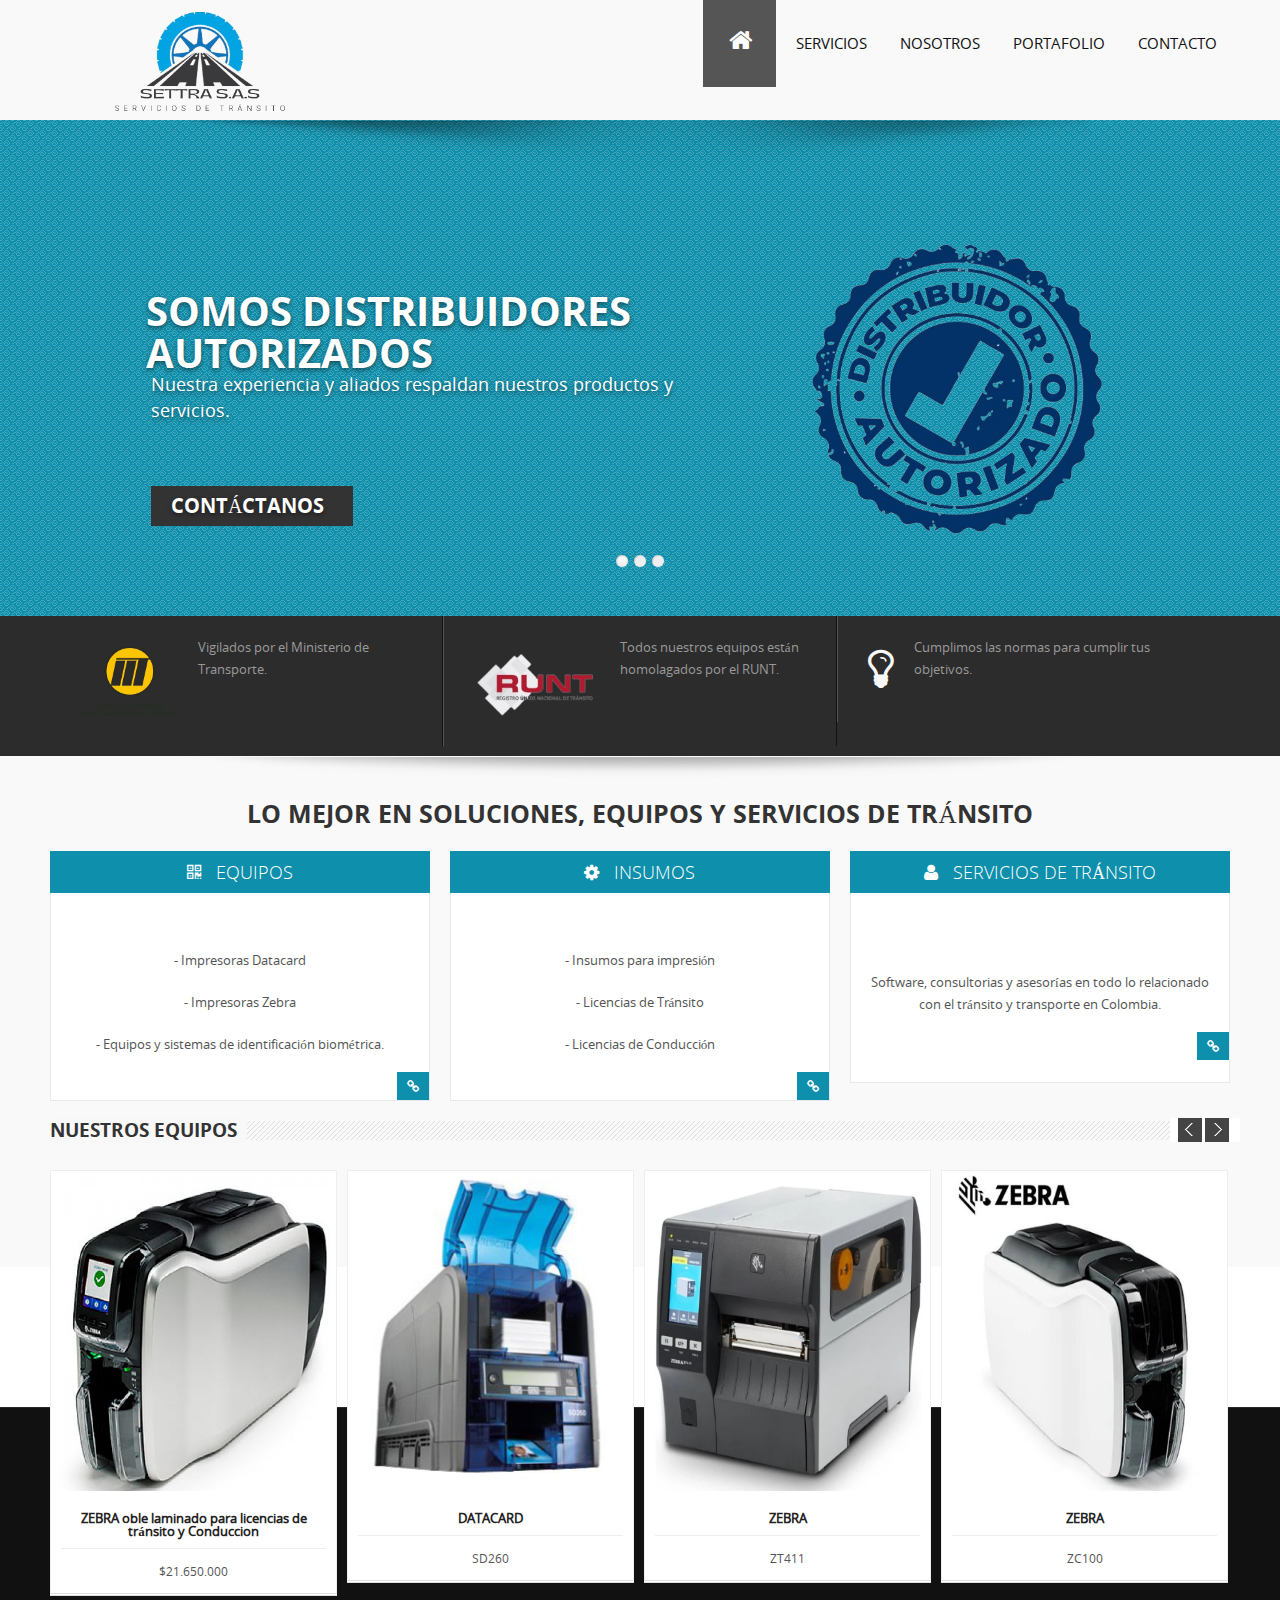
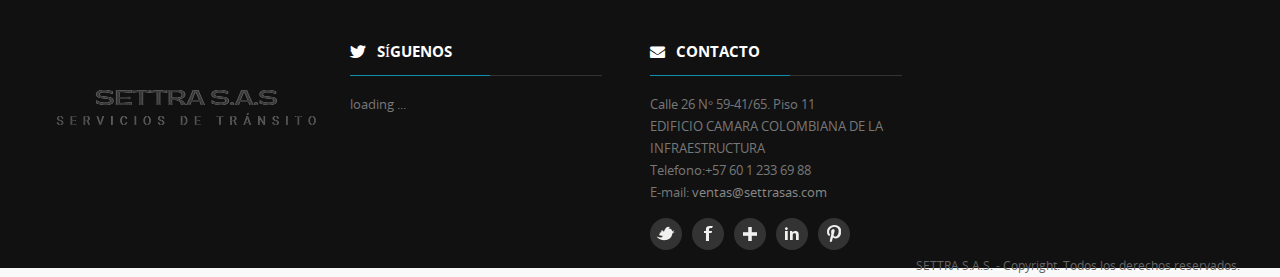
==== index.html @ 4d214477 "arreglé archivos" ====
<!DOCTYPE HTML>
<html>
<head><meta name="viewport" content="width=device-width"/>
<title>SETTRA </title>
<!-- STYLES & JQUERY 
================================================== -->
<link rel="stylesheet" type="text/css" href="css/style.css"/>
<link rel="stylesheet" type="text/css" href="css/icons.css"/>
<link rel="stylesheet" type="text/css" href="css/slider.css"/>
<link rel="stylesheet" type="text/css" href="css/skinblue.css"/><!-- change skin color -->
<link rel="stylesheet" type="text/css" href="css/responsive.css"/>
<script src="js/jquery-1.9.0.min.js"></script><!-- the rest of the scripts at the bottom of the document -->
</head>
<body>
<!-- TOP LOGO & MENU
================================================== -->
<div class="grid">
	<div class="row space-bot">
		<!--Logo-->
		<div class="c4">
			<a href="index.html">
			<img src="images/settra-logo.png" class="logo" alt="">
			</a>
		</div>
		<!--Menu-->
		<div class="c8">
			<nav id="topNav">
			<ul id="responsivemenu">
				<li class="active"><a href="index.html"><i class="icon-home homeicon"></i><span class="showmobile"></span></a></li>
				<li><a href="#">Servicios</a>
					<ul style="display: none;">					
						<li><a href="team.html">Impresoras</a></li>
						<li><a href="pricing.html">Insumos para impresión</a></li>
						<li><a href="columns.html">Licencias de Tránsito</a></li>
						<li><a href="rightsidebar.html">Licencias de Conducción</a></li>
						<li><a href="leftsidebar.html">Sistemas de Identificación Biométrica</a></li>					
						
					</ul>
					</li>
				<li><a href="#">Nosotros</a>
				<ul style="display: none;">
					
					<li class="last"><a href="404.html"></a></li>
				</ul>
				</li>
				
				<li><a href="#">Portafolio</a>
				<ul>
								
					<li><a href="singleproject.html"></a></li>
				</ul>
				</li>				
				<li class="last"><a href="contact.html">Contacto</a></li>
				
			</ul>
			</nav>
		</div>
	</div>
</div>
<div class="undermenuarea">
	<div class="boxedshadow">
	</div>
	<!-- SLIDER AREA
	================================================== -->
	<div id="da-slider" class="da-slider">
		<!--Slide 1-->
		<div class="da-slide">
			<h2> Somos distribuidores <br> autorizados </h2>
			<p>
				Nuestra experiencia y aliados respaldan nuestros productos y servicios.
			</p>
			<a href="#" class="da-link" style="width:202px;">Contáctanos</a>
			<div class="da-img">
				<img src="images/autorizado1.png" style="width: 300px;"  alt="">
			</div>
		</div>
		<!--Slide 2-->
		<div class="da-slide">
			<h2>Somos especialistas</h2>
			<p>
				 Nos especializamos en equipos e insumos para organismos de tránsito.
			</p>
			<a href="#" class="da-link" style="width:192px;">CONTÁCTANOS</a>
			<div class="da-img">
				<img src="images/especialistas1.png" alt="">
			</div>
		</div>
		<!--Slide 3-->
		<div class="da-slide">
			<h2> MÁS QUE SOLUCIONES </h2>
			<p>
				 Todos nuestros dispositivos superan las espectativas de las platafomras HQ-RUNT y las normas del ministerio de trásnporte.
			</p>
			<a href="#" class="da-link" style="width:224px;">CONTÁCTANOS</a>
			<div class="da-img">
				<img src="images/calidad1.png" alt="">
			</div>
		</div>
		<nav class="da-arrows">
		<span class="da-arrows-prev"></span>
		<span class="da-arrows-next"></span>
		</nav>
	</div>
</div>
<!-- UNDER SLIDER - BLACK AREA
================================================== -->
<div class="undersliderblack">
	<div class="grid">
		<div class="row space-bot">
			<div class="c12">
				<!--Box 1-->
				<div class="c4 introbox introboxfirst">
					<div class="introboxinner">
						<span class="homeicone">
						<!--<i class="icon-bolt"></i>-->
					<img class="mintransporte" src="images/mintransporte_logo1.png" alt="">
						</span> Vigilados por el Ministerio de Transporte.
					</div>
				</div>
				<!--Box 2-->
				<div class="c4 introbox introboxmiddle">
					<div class="introboxinner">
						<span class="homeicone">
						<!--<i class="icon-cog"></i>-->
						<img class="runt" src="images/runt_logo1.png" alt="">
						</span> Todos nuestros equipos están homolagados por el RUNT.
					</div>
				</div>
				<!--Box 3-->
				<div class="c4 introbox introboxlast">
					<div class="introboxinner">
						<span class="homeicone">
						<i class="icon-lightbulb"></i>
						</span>
						Cumplimos las normas para cumplir tus objetivos.
					</div>
				</div>
			</div>
		</div>
	</div>
</div>
<div class="shadowunderslider">
</div>
<!-- START content area
================================================== -->
<div class="grid">
	<div class="row space-bot">
		<!--INTRO-->
		<div class="c12">
			<div class="royalcontent">
				<h1 class="royalheader">LO MEJOR EN SOLUCIONES, EQUIPOS Y SERVICIOS DE TRÁNSITO</h1>
				<h1 class="title" style="text-transform:none;"></h1>
			</div>
		</div>
		<!--Box 1-->
		<div class="c4">
			<h2 class="title hometitlebg"><i class="icon-qrcode smallrightmargin"></i> Equipos</h2>
			<div class="noshadowbox"><br>
				<h5></h5>
				<p>
					 - Impresoras Datacard
				</p>
				<p>
					- Impresoras Zebra
			   </p>
			   <p>
				- Equipos y sistemas de identificación biométrica.
		       </p>
				<p class="bottomlink">
					<a href="#" class="neutralbutton"><i class="icon-link"></i></a>
				</p>
			</div>
		</div>
		<!--Box 2-->
		<div class="c4">
			<h2 class="title hometitlebg"><i class="icon-cog smallrightmargin"></i> Insumos</h2>
			<div class="noshadowbox">
				<h5></h5> <br>
				<p>
					 - Insumos para impresión
				</p>
				<p>
					- Licencias de Tránsito
			   </p>
			   <p>
				- Licencias de Conducción
		   </p>
				<p class="bottomlink">
					<a href="#" class="neutralbutton"><i class="icon-link"></i></a>
				</p>
			</div>
		</div>
		<!--Box 3-->
		<div class="c4">
			<h2 class="title hometitlebg"><i class="icon-user" style="margin-right:10px;"></i> Servicios de Tránsito</h2>
			<div class="noshadowbox">
				<h5></h5> <br><br>
				<p>
					 Software, consultorias y asesorías en todo lo relacionado con el tránsito y transporte en Colombia.
				</p>
				<p class="bottomlink">
					<a href="#" class="neutralbutton"><i class="icon-link"></i></a>
				</p> <br>
			</div>
		</div>
	</div>
	<!-- SHOWCASE
	================================================== -->
	<div class="row space-top">
		<div class="c12 space-top">
			<h1 class="maintitle ">
			<span>NUESTROS EQUIPOS</span>
			</h1>
		</div>
	</div>
	<div class="row space-bot">
		<div class="c12">
			<div class="list_carousel">
				<div class="carousel_nav">
					<a class="prev" id="car_prev" href="#"><span>prev</span></a>
					<a class="next" id="car_next" href="#"><span>next</span></a>
				</div>
				<div class="clearfix">
				</div>
				<ul id="recent-projects">
					<!--featured-projects 1-->
					
					<!--featured-projects 2-->
					
					<!--featured-projects 3-->

					<li>
						<div class="featured-projects">
							<div class="featured-projects-image">
								<a href="#"><img src="images/zebraZC300.png" style="width: 275px; height: 320px;" class="imgOpa" alt=""></a>
							</div>
							<div class="featured-projects-content">
								<h1><a href="#">ZEBRA oble laminado para licencias de tránsito y Conduccion</a></h1>
								<p>
									 $21.650.000
								</p>
							</div>
						</div>
						</li>
					<li>
					<div class="featured-projects">
						<div class="featured-projects-image">
							<a href="#"><img src="images/datacardSD260.png" style="width: 275px; height: 320px;" class="imgOpa" alt=""></a>
						</div>
						<div class="featured-projects-content">
							<h1><a href="#">DATACARD</a></h1>
							<p>
								 SD260
							</p>
						</div>
					</div>
					</li>
					<!--featured-projects 4-->
					
					<!--featured-projects 5-->
					<li>
					<div class="featured-projects">
						<div class="featured-projects-image">
							<a href="#"><img src="images/zebraZT411.png" style="width: 275px; height: 320px;"  class="imgOpa" alt=""></a>
						</div>
						<div class="featured-projects-content">
							<h1><a href="#">ZEBRA</a></h1>
							<p>
								 ZT411
							</p>
						</div>
					</div>
					</li>
					<!--featured-projects 6-->
					<li>
					<div class="featured-projects">
						<div class="featured-projects-image">
							<a href="#"><img src="images/zebraZC100.png" style="width: 275px; height: 320px;" class="imgOpa" alt=""></a>
						</div>
						<div class="featured-projects-content">
							<h1><a href="#">ZEBRA</a></h1>
							<p>
								 ZC100
							</p>
						</div>
					</div>
					</li>
					<!--featured-projects 7-->
					<li>
					<div class="featured-projects">
						<div class="featured-projects-image">
							<a href="#"><img src="images/idMatch3.png" style="width: 275px; height: 320px;" class="imgOpa" alt=""></a>
						</div>
						<div class="featured-projects-content">
							<h1><a href="#">IDMatch 3</a></h1>
							<p>
								 Biométrico
							</p>
						</div>
					</div>
					</li>
					<!--featured-projects 8-->
					<li>
					<div class="featured-projects">
						<div class="featured-projects-image">
							<a href="#"><img src="images/idMatch5.png" style="width: 275px; height: 320px;" class="imgOpa" alt=""></a>
						</div>
						<div class="featured-projects-content">
							<h1><a href="#">IDMatch 5</a></h1>
							<p>
								 Biométrico
							</p>
						</div>
					</div>
					</li>
				</ul>
				<div class="clearfix">
				</div>
			</div>
		</div>
	</div>
	<!-- CALL TO ACTION 
	================================================== -->
	<!--<div class="row space-bot">
		<div class="c12">
			<div class="wrapaction">
				<div class="c9">
					<h1 class="subtitles">Settra is incredibly , with a refreshingly clean design</h1>
					 We produce comprehensive mapping of consumers' relationships with communications across bought, owned & earned media based on bespoke insight. Lorem ipsum dolor sit amet, consectetur adipiscing elit. Aliquam hendrerit lacus mattis orci fermentum mollis iaculis.
				</div>
				<div class="c3 text-center" style="margin-top:40px;">
					<div class="actionbutton">
						<i class=" icon-download-alt"></i> DOWNLOAD NOW
					</div>
				</div>
			</div>
		</div>
	</div>-->
</div><!-- end grid -->

<!-- FOOTER
================================================== -->
<div id="wrapfooter">
	<div class="grid">
		<div class="row" id="footer">
			<!-- to top button  -->
			<p class="back-top floatright">
				<a href="#top"><span></span></a>
			</p>
			<!-- 1st column -->
			<div class="c3">
				<img src="images/settra_logo2.2.png" style="padding-top: 70px;" alt="">
			</div>
			<!-- 2nd column -->
			<div class="c3">
				<h2 class="title"><i class="icon-twitter"></i> Síguenos</h2>
				<hr class="footerstress">
				<div id="ticker" class="query">
				</div>
			</div>
			<!-- 3rd column -->
			<div class="c3">
				<h2 class="title"><i class="icon-envelope-alt"></i> Contacto</h2>
				<hr class="footerstress">
				<dl>
					<dt>Calle 26 N° 59-41/65. Piso 11 <br>EDIFICIO CAMARA COLOMBIANA DE LA INFRAESTRUCTURA</dt>
					<dd><span>Telefono:</span>+57 60 1 233 69 88</dd>
					<dd>E-mail: <a href="more.html">ventas@settrasas.com</a></dd>
				</dl>
				<ul class="social-links" style="margin-top:15px;">
					<li class="twitter-link smallrightmargin">
					<a href="#" class="twitter has-tip" target="_blank" title="Follow Us on Twitter">Twitter</a>
					</li>
					<li class="facebook-link smallrightmargin">
					<a href="#" class="facebook has-tip" target="_blank" title="Join us on Facebook">Facebook</a>
					</li>
					<li class="google-link smallrightmargin">
					<a href="#" class="google has-tip" title="Google +" target="_blank">Google</a>
					</li>
					<li class="linkedin-link smallrightmargin">
					<a href="#" class="linkedin has-tip" title="Linkedin" target="_blank">Linkedin</a>
					</li>
					<li class="pinterest-link smallrightmargin">
					<a href="#" class="pinterest has-tip" title="Pinterest" target="_blank">Pinterest</a>
					</li>
				</ul>
			</div>
			
			<!-- end 4th column -->
		</div>
	</div>
</div>
<!-- copyright area -->
<div class="copyright">
	<div class="grid">
		<div class="row">
			
			
				<span class="right">
					SETTRA S.A.S. - Copyright. Todos los derechos reservados.  </span>
			</div>
		</div>
	</div>
</div>
<!-- END CONTENT AREA -->
<!-- JAVASCRIPTS
================================================== -->
<!-- all -->
<script src="js/modernizr-latest.js"></script>

<!-- menu & scroll to top -->
<script src="js/common.js"></script>

<!-- slider -->
<script src="js/jquery.cslider.js"></script>

<!-- cycle -->
<script src="js/jquery.cycle.js"></script>

<!-- carousel items -->
<script src="js/jquery.carouFredSel-6.0.3-packed.js"></script>

<!-- twitter -->
<script src="js/jquery.tweet.js"></script>

<!-- Call Showcase - change 4 from min:4 and max:4 to the number of items you want visible -->
<script type="text/javascript">
$(window).load(function(){			
			$('#recent-projects').carouFredSel({
				responsive: true,
				width: '100%',
				auto: true,
				circular	: true,
				infinite	: false,
				prev : {
					button		: "#car_prev",
					key			: "left",
						},
				next : {
					button		: "#car_next",
					key			: "right",
							},
				swipe: {
					onMouse: true,
					onTouch: true
					},
				scroll : 2000,
				items: {
					visible: {
						min: 4,
						max: 4
					}
				}
			});
		});	
</script>

<!-- Call opacity on hover images from carousel-->
<script type="text/javascript">
$(document).ready(function(){
    $("img.imgOpa").hover(function() {
      $(this).stop().animate({opacity: "0.6"}, 'slow');
    },
    function() {
      $(this).stop().animate({opacity: "1.0"}, 'slow');
    });
  });
</script>
</body>
</html>
---- css/style.css ----
/* * IVORY Framework * * A simple,flexible,powerful and fully responsive grid based front-end web framework * makes your web development faster and easier,& it takes you all the way from 1200px on down to 320px. * * Developed by Lakshmikanth Vallampati - kanth.vallampati@gmail.com * Licensed under GPLv2 * http://weice.in/ivory * */
/* ---------------------------------------- HTML RESET ----------------------------------------- */
html, body, div, span, applet, object, iframe, h1, h2, h3, h4, h5, h6, p, blockquote, pre, a, abbr, acronym, address, big, cite, code, del, dfn, em, img, ins, kbd, q, s, samp, small, strike, strong, sub, sup, tt, var, b, u, i, center, dl, dt, dd, ol, ul, li, fieldset, form, label, legend, table, caption, tbody, tfoot, thead, tr, th, td, article, aside, canvas, details, embed, figure, figcaption, footer, header, hgroup, menu, nav, output, ruby, section, summary, time, mark, audio, video { margin: 0; padding: 0; border: 0; font-size: 100%; font: inherit; vertical-align: baseline; font-family: OpenSansRegular; }
article, aside, details, figcaption, figure, footer, header, hgroup, menu, nav, section, label, legend { display: block }
body { background: #f9f9f9; font: 13px/22px OpenSansRegular, "HelveticaNeue", "Helvetica Neue", Helvetica, Arial, sans-serif; color: #555; }
blockquote, q { quotes: none }
blockquote:before, blockquote:after, q:before, q:after { content: ''; content: none; }
table { border-collapse: collapse; border-spacing: 0; }
img { max-width: 100% }
i { font-family: OpenSansItalic, Georgia }
label { font-size: 14px; color: #4d4d4d; cursor: pointer; display: block; font-weight: 500; margin-bottom: 3px; }
/* --------------------------------------- Clearfixes ------------------------------------------ */
.row:before, .row:after, .clearfix:before, .clearfix:after { content: ''; display: table; }
.row:after, .clearfix:after { clear: both }
.row, .clearfix { zoom: 1 }
/* --------------------------------------- GRID Layout ----------------------------------------- */
* { box-sizing: border-box; -ms-box-sizing: border-box; -moz-box-sizing: border-box; -webkit-box-sizing: border-box; }
body { margin: 0 auto }
.grid { margin: 0 auto; max-width: 1200px; width: 100%; }
/* You can choose the grid 1200 or 1140 or 1024 or 960 as per your requirement */
.g1140 { margin: 0 auto; max-width: 1140px; width: 100%; }
.g1024 { margin: 0 auto; max-width: 1024px; width: 100%; }
.g960 { margin: 0 auto; max-width: 960px; width: 100%; }
.row { width: 100%; margin: 0 auto; height: 140px;}
.row2 { width: 100%; margin: 0 auto; height: 520px;}
.c1 { width: 8.33% }
.c2 { width: 16.66% }
.c3 { width: 25% }
.c4 { width: 33.33% }
.c5 { width: 41.66% }
.c6 { width: 50% }
.c7 { width: 58.33% }
.c8 { width: 66.66% }
.c9 { width: 75% }
.c10 { width: 83.33% }
.c11 { width: 91.66% }
.c12 { width: 100% }
.c1-5 { width: 20% }
/* This column can be used as a one fifth of the row */
.c1-8 { width: 12.5% }
/* This column can be used as a one eigth of the row */
.c1, .c2, .c3, .c4, .c5, .c6, .c7, .c8, .c9, .c10, .c11, .c12, .c1-5, .c1-8 { min-height: 1px; float: left; padding-left: 10px; padding-right: 10px; position: relative; }
.row .row { margin-left: -10px }
sub, sup { font-size: 60%; line-height: 0; position: relative; vertical-align: baseline; }
sup { top: -0.5em }
sub { bottom: -0.25em }
/* ------------------------------------------ Misc ----------------------------------------- */
.left { float: left }
.right { float: right }
.text-left { text-align: left }
.text-right { text-align: right }
.text-center { text-align: center }
.text-justify { text-align: justify }
.space-top { margin-top: 20px }
.space-bot { margin-bottom: 20px }
.space-htop { margin-top: 10px }
.space-hbot { margin-bottom: 10px }
/* ------------------------------------------- Typography ---------------------------------------------- */
h1, h2, h3, h4, h5, h6 { font-style: normal; color: #333; text-rendering: optimizeLegibility; line-height: 1.1; margin-bottom: 14px; margin-top: 14px; font-family: OpenSansBold; }
h1 small, h2 small, h3 small, h4 small, h5 small, h6 small { font-size: 60%; color: #333; line-height: 0; }
h1 a, h2 a, h3 a, h4 a, h5 a, h6 a { font-weight: inherit; text-decoration: none; }
h1 { font-size: 36px; line-height: 48px; margin-bottom: 12px; }
h2 { font-size: 32px; line-height: 42px; margin-bottom: 8px; }
h3 { font-size: 27px; line-height: 36px; margin-bottom: 6px; }
h4 { font-size: 24px; line-height: 32px; margin-bottom: 4px; }
h5 { font-size: 20px; line-height: 27px; font-family: OpenSansRegular; font-weight: bold; }
h6 { font-size: 16px; line-height: 27px; font-family: OpenSansRegular; font-weight: bold; }
a { color: #2ba6cb; text-decoration: none; line-height: inherit; }
a:hover { color: #2795b6 }
a:focus { color: #2ba6cb; outline: none; }
p { margin-bottom: 20px }
p a, p a:visited { line-height: inherit }
p.note { background-color: #f0f0f0; padding: 15px 10px 20px; box-shadow: 0 1px 3px rgba(0,0,0,.3); -moz-box-shadow: 0 1px 3px rgba(0,0,0,.3); -webkit-box-shadow: 0 1px 3px rgba(0,0,0,.3); }
p.alert { background-color: #fff6aa; border-color: #ffc814; padding: 15px 10px 15px; box-shadow: 0 1px 3px rgba(0,0,0,.3); -moz-box-shadow: 0 1px 3px rgba(0,0,0,.3); -webkit-box-shadow: 0 1px 3px rgba(0,0,0,.3); }
p.alert, p.alert * { color: #454545; text-shadow: 0 1px 0 rgba(255,255,255,0.6) !important; }
p.alert.success { background-color: #d7e87c; border-color: #97ae1e; }
p.alert.error { background-color: #edb39b; border-color: #ed6127; }
p.alert.info { background-color: #d9edf0; border-color: #b8e7f5; }
em, i { font-style: italic; line-height: inherit; }
strong, b { font-weight: bold; line-height: inherit; }
small { font-size: 70%; line-height: inherit; }
hr { border: solid #eee; border-width: 1px 0 0; clear: both; margin: 20px 0 -15px; height: 0; }
/* ----------------------------------------- Lists ------------------------------------------ */
#topNav ul, ol { list-style-position: inside; text-indent: 5px; }
ul, ol { margin-bottom: 8px }
ul li ul, ul li ol { margin-bottom: 0px }
ul.square, ul.circle, ul.disc { margin-left: 12px }
ul.square { list-style-type: square }
ul.square li ul { list-style: inherit }
ul.circle { list-style-type: circle }
ul.circle li ul { list-style: inherit }
ul.disc { list-style-type: disc }
ul.disc li ul { list-style: inherit }
ul.no-bullet { list-style: none }
ul.large li { line-height: 21px }
ol { margin-left: 10px }
ol li ul, ol li ol { margin-left: 10px; margin-bottom: 0; }
ul { list-style: none }
/* --------------------------------------- Form Elements ------------------------------------- */
img { border: 0px }
form { margin-bottom: 20px; font: 14px "HelveticaNeue","Helvetica Neue",Helvetica,Arial,sans-serif; color: #777; }
fieldset { margin-bottom: 20px }
textarea, input[type="text"], input[type="password"], input[type="datetime"], input[type="datetime-local"], input[type="date"], input[type="month"], input[type="time"], input[type="week"], input[type="number"], input[type="email"], input[type="url"], input[type="search"], input[type="tel"], input[type="color"], select { background: #ffffff; border: 1px solid #ddd; padding: 8px 8px; vertical-align: middle; outline: none; border-radius: 2px; -moz-border-radius: 2px; -webkit-border-radius: 2px; transition: border linear 0.4s,box-shadow linear 0.4s; -o-transition: border linear 0.4s,box-shadow linear 0.4s; -moz-transition: border linear 0.4s,box-shadow linear 0.4s; -webkit-transition: border linear 0.4s,box-shadow linear 0.4s; margin: 0; width: 100%; display: block; margin-bottom: 20px; }
input[type="text"]:focus, input[type="password"]:focus, input[type="email"]:focus, textarea:focus { border: 1px solid; border-color: rgba(82,168,236,0.8); color: #444; box-shadow: inset 0 1px 1px rgba(0,0,0,0.075),0 0 8px rgba(81,168,236,0.5); -moz-box-shadow: inset 0 1px 1px rgba(0,0,0,0.075),0 0 8px rgba(81,168,236,0.5); -webkit-box-shadow: inset 0 1px 1px rgba(0,0,0,0.075),0 0 8px rgba(81,168,236,0.5); }
textarea { min-height: 120px }
input[type="checkbox"] { display: inline }
label span, legend span { font-size: 12px; color: #444; }
/* ---- Alerts ---- */
.alert { padding: 10px; margin-bottom: 18px; color: #c09853; text-shadow: 0 1px 0 rgba(255, 255, 255, 0.5); background-color: #fcf8e3; border: 1px solid #fbeee0; border-radius: 4px; -moz-border-radius: 4px; -webkit-border-radius: 4px; }
.success { color: #468847;background-color: #dff0d8;border-color: #d6e9c6;padding: 10px;font-weight: bold;margin-bottom: 10px;}
.error { color: #b94a48; background-color: #f2dede; border-color: #eed3d7; }
.info { color: #3a87ad; background-color: #d9edf7; border-color: #bce8f1; }
.close {font-size: 20px;color: #333;float: right;}
/* ---- Accordion ---- */
.accordion { width: 100%; background: #fff; font-size: 14px; font-family: "Helvetica Neue", "Helvetica", Helvetica, Arial, sans-serif; border-radius: 5px; -moz-border-radius: 5px; -webkit-border-radius: 5px; box-shadow: 0 1px 3px rgba(0,0,0,.3); -moz-box-shadow: 0 1px 3px rgba(0,0,0,.3); -webkit-box-shadow: 0 1px 3px rgba(0,0,0,.3); }
.accordion p { height: 0; margin-bottom: 0px; padding: 0; color: #888; overflow: hidden; }
.accordion a { display: block; height: auto; padding: 5px; line-height: 24px; background-color: #eee; color: #333; text-decoration: none; text-align: center; border-bottom: 1px solid #aaa; }
.accordion a:hover, .accordion a:focus { opacity: .9; color: #ooo; }
.accordion a:active { color: #000 }
.accordion :target + p { padding: 10px 15px; border-bottom: 1px solid #ccc; height: auto; }
.accordian { }
.accordian li { list-style-type: none; padding: 10px 5px 10px 10px; }
.dimension { border-left: 1px solid #ddd; border-right: 1px solid #ddd; }
.even, .odd { font-weight: bold; height: 47px; padding-top: 3px; padding-left: 10px; }
.even { border: 1px solid #d8d8d8; background-color: #ececec; }
.odd { border: 1px solid black; background: #333; color: white; }
/* -------------------------------------------- Buttons ---------------------------------------- */
.button { font-size: 14px; background: #333; color: #fff; border: 0px; line-height: 30px; padding-left: 15px; padding-right: 15px; cursor: pointer; }
.button:hover { opacity: 0.8 }
button { display: inline-block; *display: inline; padding: 7px 20px; margin-bottom: 10px; *margin-left: .3em; font-size: 14px; line-height: 20px; *line-height: 20px; color: #333 !important; text-align: center; vertical-align: middle; cursor: pointer; background-color: #eee; *background-color: #eee; background: -webkit-gradient(linear,left top,left bottom,from(#eee),to(#e6e6e6)); background: -moz-linear-gradient(top,#eee,#e6e6e6); border: 1px solid #bbbbbb; *border: 0; border-color: rgba(0,0,0,0.1) rgba(0,0,0,0.1) rgba(0,0,0,0.25); border-color: #eee,#eee,#d4d4d4; border-radius: 4px; -o-border-radius: 4px; -ms-border-radius: 4px; -moz-border-radius: 4px; -webkit-border-radius: 4px; filter: progid:dximagetransform.microsoft.gradient(startColorstr='#ffffffff',endColorstr='#ffe6e6e6',GradientType=0); filter: progid:dximagetransform.microsoft.gradient(enabled=false); *zoom: 1; box-shadow: inset 0 1px 0 rgba(255,255,255,0.2),0 1px 2px rgba(0,0,0,0.05); -moz-box-shadow: inset 0 1px 0 rgba(255,255,255,0.2),0 1px 2px rgba(0,0,0,0.05); -webkit-box-shadow: inset 0 1px 0 rgba(255,255,255,0.2),0 1px 2px rgba(0,0,0,0.05); }
button:hover, button:active { background: #eee; background: -webkit-gradient(linear,left top,left bottom,from(#eee),to(#f8f8f8)); background: -moz-linear-gradient(top,#eee,#f8f8f8); }
button.large { padding: 10px 35px; font-size: 15px; }
button.small { padding: 3px 13px; font-size: 13px; }
button.skyblue { /* --- skyblue color button --- */ color: #fff !important; background-color: #26a2b6; background: -moz-linear-gradient(#34bac9,#26a2b6); background: -webkit-gradient(linear,left top,left bottom,from(#34bac9),to(#26a2b6)); background: -webkit-linear-gradient(#34bac9,#26a2b6); background: -o-linear-gradient(#34bac9,#26a2b6); background: -ms-linear-gradient(#34bac9,#26a2b6); background: linear-gradient(#34bac9,#26a2b6); }
button.skyblue:hover, button.black:active { background: #a9016b; background: -webkit-gradient(linear,left top,left bottom,from(#26a2b6),to(#34bac9)); background: -moz-linear-gradient(top,#26a2b6,#34bac9); }
button.blue { /* --- blue color button --- */ color: #fff !important; background-color: #008fd5; background: -webkit-gradient(linear,left top,left bottom,from(#008fd5),to(#0085c6)); background: -moz-linear-gradient(top,#008fd5,#0085c6); filter: progid:dximagetransform.microsoft.gradient(startColorstr='#ffffff',endColorstr='#ffe6e6e6',GradientType=0); filter: progid:dximagetransform.microsoft.gradient(enabled=false); *zoom: 1; }
button.blue:hover, button.blue:active { background: #008fd5; background: -webkit-gradient(linear,left top,left bottom,from(#008fd5),to(#009de9)); background: -moz-linear-gradient(top,#008fd5,#009de9); }
button.green { /* --- green color button --- */ color: #fff !important; background-color: #46a546; background: -webkit-gradient(linear,left top,left bottom,from(#46a546),to(#419a41)); background: -moz-linear-gradient(top,#46a546,#419a41); filter: progid:dximagetransform.microsoft.gradient(startColorstr='#ffffffff',endColorstr='#ffe6e6e6',GradientType=0); filter: progid:dximagetransform.microsoft.gradient(enabled=false); *zoom: 1; }
button.green:hover, button.green:active { background: #46a546; background: -webkit-gradient(linear,left top,left bottom,from(#46a546),to(#4cb34c)); background: -moz-linear-gradient(top,#46a546,#4cb34c); }
button.yellow { /* --- yellow color button --- */ color: #fff !important; background-color: #f0bf4a; background: -moz-linear-gradient(#f0c930,#f0bf4a); background: -webkit-gradient(linear,left top,left bottom,from(#f0c930),to(#f0bf4a)); background: -webkit-linear-gradient(#f0c930,#f0bf4a); background: -o-linear-gradient(#f0c930,#f0bf4a); background: -ms-linear-gradient(#f0c930,#f0bf4a); background: linear-gradient(#f0c930,#f0bf4a); }
button.yellow:hover, button.black:active { background: #f0bf4a; background: -webkit-gradient(linear,left top,left bottom,from(#f0bf4a),to(#f0c930)); background: -moz-linear-gradient(top,#f0bf4a,#f0c930); }
button.orange { /* --- orange color button --- */ color: #fff !important; background-color: #ff5c00; background: -moz-linear-gradient(#ff6f40,#ff5c00); background: -webkit-gradient(linear,left top,left bottom,from(#ff6f40),to(#ff5c00)); background: -webkit-linear-gradient(#ff6f40,#ff5c00); background: -o-linear-gradient(#ff6f40,#ff5c00); background: -ms-linear-gradient(#ff6f40,#ff5c00); background: linear-gradient(#ff6f40,#ff5c00); }
button.orange:hover, button.black:active { background: #d798d1; background: -webkit-gradient(linear,left top,left bottom,from(#ff5c00),to(#ff6f40)); background: -moz-linear-gradient(top,#ff5c00,#ff6f40); }
button.red { /* --- red color button --- */ color: #fff !important; background-color: #bd362f; background: -webkit-gradient(linear,left top,left bottom,from(#bd362f),to(#b1322c)); background: -moz-linear-gradient(top,#bd362f,#b1322c); filter: progid:dximagetransform.microsoft.gradient(startColorstr='#ffffffff',endColorstr='#ffe6e6e6',GradientType=0); filter: progid:dximagetransform.microsoft.gradient(enabled=false); *zoom: 1; }
button.red:hover, button-red:active { background: #bd362f; background: -webkit-gradient(linear,left top,left bottom,from(#bd362f),to(#cc3b34)); background: -moz-linear-gradient(top,#bd362f,#cc3b34); }
button.magenta { /* --- magenta color button --- */ color: #fff !important; background-color: #b9298f; background: -moz-linear-gradient(#b93180,#b9298f); background: -webkit-gradient(linear,left top,left bottom,from(#b93180),to(#b9298f)); background: -webkit-linear-gradient(#b93180,#b9298f); background: -o-linear-gradient(#b93180,#b9298f); background: -ms-linear-gradient(#b93180,#b9298f); background: linear-gradient(#b93180,#b9298f); }
button.magenta:hover, button.black:active { background: #b9298f; background: -webkit-gradient(linear,left top,left bottom,from(#b9298f),to(#b9358f)); background: -moz-linear-gradient(top,#b9298f,#b9358f); }
button.black { /* --- black color button --- */ color: #fff !important; background-color: #111; background: -moz-linear-gradient(#222,#111); background: -webkit-gradient(linear,left top,left bottom,from(#222),to(#111)); background: -webkit-linear-gradient(#222,#111); background: -o-linear-gradient(#222,#111); background: -ms-linear-gradient(#222,#111); background: linear-gradient(#222,#111); }
button.black:hover, button.black:active { background: #222; background: -webkit-gradient(linear,left top,left bottom,from(#222),to(#333)); background: -moz-linear-gradient(top,#222,#333); }
/* --------------------------------------- Table ------------------------------------------ */
table { *border-collapse: collapse; /* IE7 and lower */ border-spacing: 0; width: 100%; border: solid #ccc 1px; border-radius: 6px; -moz-border-radius: 6px; -webkit-border-radius: 6px; box-shadow: 0 1px 1px #ccc; -moz-box-shadow: 0 1px 1px #ccc; -webkit-box-shadow: 0 1px 1px #ccc; }
td, th { border-left: 1px solid #ccc; border-top: 1px solid #ccc; padding: 10px; text-align: left; }
th { background-color: #d9edf0; background-image: -webkit-gradient(linear,left top,left bottom,from(#ebf3fc),to(#dce9f9)); background-image: -webkit-linear-gradient(top,#ebf3fc,#dce9f9); background-image: -moz-linear-gradient(top,#ebf3fc,#dce9f9); background-image: -ms-linear-gradient(top,#ebf3fc,#dce9f9); background-image: -o-linear-gradient(top,#ebf3fc,#dce9f9); background-image: linear-gradient(top,#ebf3fc,#dce9f9); box-shadow: 0 1px 0 rgba(255,255,255,.8) inset; -moz-box-shadow: 0 1px 0 rgba(255,255,255,.8) inset; -webkit-box-shadow: 0 1px 0 rgba(255,255,255,.8) inset; border-top: none; text-shadow: 0 1px 0 rgba(255,255,255,.5); }
/* ----------------------------------------- Tabs ----------------------------------------- */
.tab-page p { padding: 20px }
.tab-container { position: relative }
/* You have to change the height based on your content */
.tab-container .tab-radio { display: none }
.tab-container .tab { display: block; float: left; position: relative; border-top-left-radius: 4px; border-top-right-radius: 4px; border: 1px solid #cfd2d7; color: #888; margin-top: -10px; margin-right: 1.0%; padding: 5px 20px; text-decoration: none; text-align: center; cursor: pointer; background-color: #eee; text-transform: uppercase; font-family: OpenSansBold; }
.tab-container .tab-radio:checked ~ .tab, .tab-container .tab-radio:active ~ .tab { background-color: #fff; z-index: 100; border-bottom: 1px solid #fff; }
.tab-container .tab-radio:checked ~ .tab { background-color: #fff; color: #333; }
.tab-container .tab-page { visibility: hidden; background-color: #fff; color: #888; display: block; position: absolute; top: 22px; height: auto; width: 100%; float: left; padding: 5px; border: 1px solid #ddd; border-top-right-radius: 5px; border-bottom-left-radius: 5px; border-bottom-right-radius: 5px; }
.tab-container .tab-radio:checked ~ .tab-page { visibility: visible }
/* =Media query for 960 Screens - sets nested grids to 100%-------------------------------------------------------------- */
@media only screen and (max-width:960px) { 
	.row .row .c1, .row .row .c2, .row .row .c3, .row .row .c4, .row .row .c5, .row .row .c6, .row .row .c7, .row .row .c8, .row .row .c9, .row .row .c10, .row .row .c11, .row .row .c12, .row .row .c1-5, .row .row .c1-8 { width: 100%; margin-bottom: 20px; margin-left: 0px; margin-right: 0px; }
	.row .row>div:last-child { margin-bottom: 0 !important }
}
/* =Media query for iPad and tablets-------------------------------------------------------------- */
@media handheld,only screen and (max-width:768px),only screen and (max-device-width:768px) and (orientation:portrait) { 
	body { font-size: 90% }
	.row { margin-bottom: 0!important }
	.c1, .c2, .c3, .c4, .c5, .c6, .c7, .c8, .c9, .c10, .c11, .c12, .c1-5, .c1-8 { width: 100%; margin-right: 0; margin-left: 0; margin-bottom: 20px; }
}
/* Generated by Font Squirrel (http://www.fontsquirrel.com) on February 17, 2013 07:43:32 AM America/New_York */
@font-face { font-family: 'OpenSansLight'; src: url('fonts/OpenSans-Light-webfont.eot'); src: url('fonts/OpenSans-Light-webfont.eot?#iefix') format('embedded-opentype'), url('fonts/OpenSans-Light-webfont.woff') format('woff'), url('fonts/OpenSans-Light-webfont.ttf') format('truetype'), url('fonts/OpenSans-Light-webfont.svg#OpenSansLight') format('svg'); font-weight: normal; font-style: normal; }
@font-face { font-family: 'OpenSansLightItalic'; src: url('fonts/OpenSans-LightItalic-webfont.eot'); src: url('fonts/OpenSans-LightItalic-webfont.eot?#iefix') format('embedded-opentype'), url('fonts/OpenSans-LightItalic-webfont.woff') format('woff'), url('fonts/OpenSans-LightItalic-webfont.ttf') format('truetype'), url('fonts/OpenSans-LightItalic-webfont.svg#OpenSansLightItalic') format('svg'); font-weight: normal; font-style: normal; }
@font-face { font-family: 'OpenSansRegular'; src: url('fonts/OpenSans-Regular-webfont.eot'); src: url('fonts/OpenSans-Regular-webfont.eot?#iefix') format('embedded-opentype'), url('fonts/OpenSans-Regular-webfont.woff') format('woff'), url('fonts/OpenSans-Regular-webfont.ttf') format('truetype'), url('fonts/OpenSans-Regular-webfont.svg#OpenSansRegular') format('svg'); font-weight: normal; font-style: normal; }
@font-face { font-family: 'OpenSansItalic'; src: url('fonts/OpenSans-Italic-webfont.eot'); src: url('fonts/OpenSans-Italic-webfont.eot?#iefix') format('embedded-opentype'), url('fonts/OpenSans-Italic-webfont.woff') format('woff'), url('fonts/OpenSans-Italic-webfont.ttf') format('truetype'), url('fonts/OpenSans-Italic-webfont.svg#OpenSansItalic') format('svg'); font-weight: normal; font-style: normal; }
@font-face { font-family: 'OpenSansSemibold'; src: url('fonts/OpenSans-Semibold-webfont.eot'); src: url('fonts/OpenSans-Semibold-webfont.eot?#iefix') format('embedded-opentype'), url('fonts/OpenSans-Semibold-webfont.woff') format('woff'), url('fonts/OpenSans-Semibold-webfont.ttf') format('truetype'), url('fonts/OpenSans-Semibold-webfont.svg#OpenSansSemibold') format('svg'); font-weight: normal; font-style: normal; }
@font-face { font-family: 'OpenSansSemiboldItalic'; src: url('fonts/OpenSans-SemiboldItalic-webfont.eot'); src: url('fonts/OpenSans-SemiboldItalic-webfont.eot?#iefix') format('embedded-opentype'), url('fonts/OpenSans-SemiboldItalic-webfont.woff') format('woff'), url('fonts/OpenSans-SemiboldItalic-webfont.ttf') format('truetype'), url('fonts/OpenSans-SemiboldItalic-webfont.svg#OpenSansSemiboldItalic') format('svg'); font-weight: normal; font-style: normal; }
@font-face { font-family: 'OpenSansBold'; src: url('fonts/OpenSans-Bold-webfont.eot'); src: url('fonts/OpenSans-Bold-webfont.eot?#iefix') format('embedded-opentype'), url('fonts/OpenSans-Bold-webfont.woff') format('woff'), url('fonts/OpenSans-Bold-webfont.ttf') format('truetype'), url('fonts/OpenSans-Bold-webfont.svg#OpenSansBold') format('svg'); font-weight: normal; font-style: normal; }
@font-face { font-family: 'OpenSansBoldItalic'; src: url('fonts/OpenSans-BoldItalic-webfont.eot'); src: url('fonts/OpenSans-BoldItalic-webfont.eot?#iefix') format('embedded-opentype'), url('fonts/OpenSans-BoldItalic-webfont.woff') format('woff'), url('fonts/OpenSans-BoldItalic-webfont.ttf') format('truetype'), url('fonts/OpenSans-BoldItalic-webfont.svg#OpenSansBoldItalic') format('svg'); font-weight: normal; font-style: normal; }
@font-face { font-family: 'OpenSansExtrabold'; src: url('fonts/OpenSans-ExtraBold-webfont.eot'); src: url('fonts/OpenSans-ExtraBold-webfont.eot?#iefix') format('embedded-opentype'), url('fonts/OpenSans-ExtraBold-webfont.woff') format('woff'), url('fonts/OpenSans-ExtraBold-webfont.ttf') format('truetype'), url('fonts/OpenSans-ExtraBold-webfont.svg#OpenSansExtrabold') format('svg'); font-weight: normal; font-style: normal; }
@font-face { font-family: 'OpenSansExtraboldItalic'; src: url('fonts/OpenSans-ExtraBoldItalic-webfont.eot'); src: url('fonts/OpenSans-ExtraBoldItalic-webfont.eot?#iefix') format('embedded-opentype'), url('fonts/OpenSans-ExtraBoldItalic-webfont.woff') format('woff'), url('fonts/OpenSans-ExtraBoldItalic-webfont.ttf') format('truetype'), url('fonts/OpenSans-ExtraBoldItalic-webfont.svg#OpenSansExtraboldItalic') format('svg'); font-weight: normal; font-style: normal; }
/* MENUS ================================================== */
/* JS disabled styles */
.no-js nav li:hover ul { display: block }
/* base nav styles */
nav { float: right; display: block; margin: 0px 0px 20px 0px; position: relative; color: #666; text-transform: uppercase; font-family: OpenSansRegular; }
nav ul { padding: 0; margin: 0; }
nav ul ul li { height: auto }
nav li { -webkit-transition: all 0.5s ease-in-out; -moz-transition: all 0.5s ease-in-out; -o-transition: all 0.5s ease-in-out; -ms-transition: all 0.5s ease-in-out; transition: all 0.5s ease-in-out; position: relative; float: left; list-style-type: none; z-index: 1; font-size: 15px; margin-left: 5px; line-height: 67px; }
nav li:hover, nav li a:hover { -webkit-transition: all 0.5s ease-in-out; -moz-transition: all 0.5s ease-in-out; -o-transition: all 0.5s ease-in-out; -ms-transition: all 0.5s ease-in-out; transition: all 0.5s ease-in-out; background: #555; color: #fff; }
nav li.active { background: #555 }
nav li.active a { color: #fff }
nav ul:after { content: "."; display: block; height: 0; clear: both; visibility: hidden; }
nav li a { display: block; padding: 10px 13px 10px 10px; color: #111; text-decoration: none; }
nav li a:focus { outline: none; text-decoration: none; }
nav li:first-child a { border-left: none }
nav li.last a { border-right: none }
nav a span { display: block; float: right; margin-left: 5px; }
nav ul ul { display: none; position: absolute; background: #555; left: 0px; min-width: 150px; }
nav ul ul li { float: none; line-height: 30px; }
nav ul ul a { text-transform: none; -webkit-transition-property: background color; -webkit-transition-duration: 0.5s; -webkit-transition-timing-function: ease; -moz-transition-property: background color; -moz-transition-duration: 0.5s; -moz-transition-timing-function: ease; -o-transition-property: background color; -o-transition-duration: 0.5s; -o-transition-timing-function: ease; -ms-transition-property: background color; -ms-transition-duration: 0.5s; -ms-transition-timing-function: ease; transition-property: background color; transition-duration: 0.5s; transition-timing-function: ease; padding: 5px 10px; border-left: none; border-right: none; font-size: 14px; color: #fff; margin-left: -5px; }
nav ul ul a:hover { margin-left: 0px; background: rgba(0,0,0,0.1); margin-left: -5px; -webkit-transition-property: background color; -webkit-transition-duration: 0.5s; -webkit-transition-timing-function: ease; -moz-transition-property: background color; -moz-transition-duration: 0.5s; -moz-transition-timing-function: ease; -o-transition-property: background color; -o-transition-duration: 0.5s; -o-transition-timing-function: ease; -ms-transition-property: background color; -ms-transition-duration: 0.5s; -ms-transition-timing-function: ease; transition-property: background color; transition-duration: 0.5s; transition-timing-function: ease; }
nav ul>li:hover>a { color: #fff }
div.slide img { float: left; margin: 8px 5px 30px; }
blockquote.testimonial-wrap.testimonial { position: relative; display: table; -webkit-border-radius: 10px; -moz-border-radius: 10px; border-radius: 10px; padding: 15px; -webkit-box-shadow: 0 1px 3px rgba(0,0,0,0.4); -moz-box-shadow: 0 1px 3px rgba(0,0,0,0.4); box-shadow: 0 1px 3px rgba(0,0,0,0.4); font-size: 15px; line-height: 22px; background: #ebebeb; color: #545454; text-shadow: 0 1px 0 #fff; margin-bottom: 22px; }
blockquote.testimonial-wrap .testimonialdiv.valign { display: table-cell; vertical-align: middle; }
blockquote.testimonial-wrap .testimonial:after { position: absolute; z-index: 1; content: ' '; width: 14px; height: 14px; bottom: -14px; left: 28px; background: transparent url('http://www.happytables.com/wp-content/themes/happyv1/images/testimonial-arrow.png') 0 0; }
blockquote.testimonial-wrap .testimonial-profile { position: relative; min-height: 60px; padding-left: 70px; line-height: 1em; }
blockquote.testimonial-wrap .testimonial-profile img.profile-pic { position: absolute; top: 0; left: 0; width: 50px; height: 50px; border: 5px solid #ebebeb; }
blockquote.testimonial-wrap .testimonial-profile img.profile-country { position: absolute; top: 7px; right: 0; width: 16px; height: 11px; }
blockquote.testimonial-wrap .testimonial-profilediv.name { color: #ff7200; font-family: OpenSansBold; font-size: 14px; padding-top: 5px; }
blockquote.testimonial-wrap .testimonial-profilediv.restaurant { font-size: 13px; margin-top: 5px; line-height: 20px; }
#testimonials { position: relative; z-index: 0; }
.testimonial h6 { line-height: 0; margin-top: 5px; }
.main-cta-button { position: relative; z-index: 50; top: -18px; margin: 0 auto; font-weight: normal; text-transform: uppercase; letter-spacing: 1px; font-size: 20px; padding: 20px; -webkit-border-radius: 40px; -moz-border-radius: 40px; border-radius: 40px; color: #fff; text-shadow: 0 -1px 1px rgba(0,0,0,0.15); cursor: pointer; cursor: hand; background-color: #ee6100; background-repeat: repeat-x; background-image: -khtml-gradient(linear,left top,left bottom,from(#ff9422),to(#ee6100)); background-image: -moz-linear-gradient(top,#ff9422,#ee6100); background-image: -ms-linear-gradient(top,#ff9422,#ee6100); background-image: -webkit-gradient(linear,left top,left bottom,color-stop(0%,#ff9422),color-stop(100%,#ee6100)); background-image: -webkit-linear-gradient(top,#ff9422,#ee6100); background-image: -o-linear-gradient(top,#ff9422,#ee6100); background-image: linear-gradient(top,#ff9422,#ee6100); filter: progid:DXImageTransform.Microsoft.gradient(startColorstr='#ff9422',endColorstr='#ee6100',GradientType=0); border-color: #ee6100 #ee6100 #a24200; border-color: rgba(0,0,0,0.1) rgba(0,0,0,0.1) rgba(0,0,0,0.25); -webkit-box-shadow: 0 2px 4px 0 rgba(0,0,0,0.2),0 1px 1px 0 rgba(0,0,0,0.15); -moz-box-shadow: 0 2px 4px 0 rgba(0,0,0,0.2),0 1px 1px 0 rgba(0,0,0,0.15); box-shadow: 0 2px 4px 0 rgba(0,0,0,0.2),0 1px 1px 0 rgba(0,0,0,0.15); }
.main-cta-button:hover { background-color: #ff7200; background-repeat: repeat-x; background-image: -khtml-gradient(linear,left top,left bottom,from(#ffa533),to(#ff7200)); background-image: -moz-linear-gradient(top,#ffa533,#ff7200); background-image: -ms-linear-gradient(top,#ffa533,#ff7200); background-image: -webkit-gradient(linear,left top,left bottom,color-stop(0%,#ffa533),color-stop(100%,#ff7200)); background-image: -webkit-linear-gradient(top,#ffa533,#ff7200); background-image: -o-linear-gradient(top,#ffa533,#ff7200); background-image: linear-gradient(top,#ffa533,#ff7200); filter: progid:DXImageTransform.Microsoft.gradient(startColorstr='#ffa533',endColorstr='#ff7200',GradientType=0); border-color: #ff7200 #ff7200 #b35000; border-color: rgba(0,0,0,0.1) rgba(0,0,0,0.1) rgba(0,0,0,0.25); }
.theme-thumb-wrap { position: relative; width: 300px; height: 223px; }
.primarycolor { color: #fe9120 }
/* NICE TABS ================================================== */
#tabs { }
.container { border-top-right-radius: 7px; margin-top: 37px; border: 1px solid #eee; padding: 20px 20px 0px; background: #fff; }
#tabs li { float: left; list-style: none; border-top: 1px solid #eee; border-left: 1px solid #eee; border-right: 1px solid #eee; margin-right: 5px; border-top-left-radius: 3px; border-top-right-radius: 3px; }
#tabs li a { font-size: 13px; font-weight: bold; color: #000000; padding: 7px 14px 6px 12px; display: block; background: #FFFFFF; border-top-left-radius: 3px; border-top-right-radius: 3px; text-decoration: none; background: -moz-linear-gradient(top, #ebebeb, white 10%); background: -webkit-gradient(linear, 0 0, 0 10%, from(#ebebeb), to(white)); border-top: 1px solid white; text-shadow: -1px -1px 0 #fff; outline: none; }
#tabs li a.inactive { color: #333; background: #f3f3f3; border-top: 1px solid white; }
#tabs li a:hover, #tabs li a.inactive:hover { color: #000000 }

#form1 { margin: 1em 0; padding-top: 10px; background: url(../images/form1/form_top.gif) no-repeat 0 0; }
#form1 fieldset { margin: 0; padding: 0; border: none; float: left; display: inline; width: 260px; margin-left: 25px; }
#form1 legend { display: none }
#form1 p { margin: .5em 0 }
#form1 label { display: block }
#form1 input, #form1 textarea { width: 252px; border: 1px solid #ddd; background: #fff url(../images/form1/form_input.gif) repeat-x; padding: 3px; }
#form1 textarea { height: 125px; overflow: auto; }
#form1 p.submit { clear: both; background: url(../images/form1/form_bottom.gif) no-repeat 0 100%; padding: 0 25px 20px 25px; margin: 0; text-align: right; }
#form1 button { width: 150px; height: 37px; line-height: 37px; border: none; background: url(../images/form1/form_button.gif) no-repeat 0 0; color: #fff; cursor: pointer; text-align: center; }

/* CAROUSEL ================================================== */
.list_carousel { margin-left: -10px; margin-bottom: 20px; }
.list_carousel ul { margin: 0; padding: 0; list-style: none; display: block; }
.list_carousel li { width: 25%; display: block; float: left; margin-left: 10px; cursor: default !important; height: auto; }
.list_carousel.responsive { width: auto; margin-left: -10px; }
.clearfix { float: none; clear: both; }
.list_carousel .carousel_nav { position: absolute; padding-right: 11px; right: 0; top: -52px; background: #fff; padding-left: 5px; }
a.prev, a.next { background: url(../images/carousel_arrows.png) no-repeat #444; width: 24px; height: 24px; display: block; position: relative; float: left; margin-left: 3px; -webkit-background-clip: padding-box; /* for Safari */background-clip: padding-box;; }
a.prev:hover, a.next:hover { background-color: #0E8FAB }
a.prev { background-position: -2px 0 }
a.prev.disabled { background-color: #555 }
a.next { background-position: -22px 0 }
a.next.disabled { background-color: #555 }
a.prev.disabled, a.next.disabled { cursor: default }
a.prev span, a.next span { display: none }
.pager { float: left; width: 300px; text-align: center; }
.pager a { margin: 0 5px; text-decoration: none; }
.pager a.selected { text-decoration: underline }
.timer { background-color: #999; height: 6px; width: 0px; }
.testimonials .list_carousel li { width: 330px }
.carousel-content { float: left; width: 100%; }
.featured-projects { background: #fff; font-size: 12px; -moz-box-shadow: 0 1px 3px rgba(34,25,25,0.4); text-align: center; overflow: hidden; position: relative; -webkit-transition: all 1s ease-in-out; -moz-transition: all 1s ease-in-out; -o-transition: all 1s ease-in-out; transition: all 1s ease-in-out; border: 1px solid #eee; border-bottom: double #ddd; }
.featured-projects:hover { }
.featured-projects-image { padding: 0px }
.featured-projects-image img { -webkit-box-sizing: content-box; -moz-box-sizing: content-box; box-sizing: content-box; }
.featured-projects-image a { display: block }
.featured-projects-content { padding: 0 10px }
.featured-projects-content p { margin-bottom: 10px }
.featured-projects-content h1 { font-size: 13px; line-height: 1; font-family: OpenSansRegular; font-weight: bold; }
.featured-projects-content h1 a { padding-bottom: 10px; border-bottom: 1px solid #eee; display: block; color: #222; }
.small { font-size: 12px }
/* FOOTER ================================================== */
#wrapfooter { background-color: #FFF; margin-top: 40px; }
#footer .title { font-size: 15px; color: #fff; border-bottom: solid #333 1px; padding-bottom: 3px; width: 90%; }
.footerstress { border: solid #0E8FAB; border-width: 1px 0 0; clear: both; margin: -9px 0px 17px; height: 0; width: 50%; }
#footer [class^="icon-"], #footer [class*=" icon-"] { margin-right: 7px }
#footer { padding: 15px 0px 15px; color: #777; }
#footer a { color: #888 }
#footer li { list-style: none; float: left; padding-right: 15px; }
#footer li a { color: #888 }
#footer h1 { font-size: 15px; color: #ddd; margin-bottom: 20px; margin-top: 0px; -webkit-mask-image: -webkit-gradient(linear,left top,left bottom,color-stop(0%,#000),color-stop(40%,#000),color-stop(100%,rgba(0,0,0,0.5))); }
.copyright { background-color: #111; color: #666; padding: 160px 0; font-size: 12px; border-top: 1px solid #292929; }
.copyright a { color: #666 }
.textareafooter { background: #3F3F3F !important; border: #444 1px solid !Important; color: #999 !important; }
#footer ul.social-links li { border-radius: 50% }
.back-top-wrapper { width: 100%; position: absolute; overflow: hidden; height: 40px; display: block; }
.back-top { bottom: 42px; right: 20px; margin-bottom: 0; display: block; position: fixed; display: scroll; display: none; }
.back-top a { width: 35px; nowhitespace: afterproperty; nowhitespace: afterproperty; height: 35px; display: block; text-align: center; text-transform: uppercase; text-decoration: none; background: #333 url(../images/up-arrow.png) no-repeat center center; border-radius: 0px; /* transition */ -webkit-transition: 1s;-moz-transition:1s;transition:1s; opacity:0.4; border-radius: 3px;; }
.back-top a:hover { background-color: #333 } /* arrow icon (span tag) */
.back-top span { width: 35px; nowhitespace: afterproperty; nowhitespace: afterproperty; height: 35px; display: block; border-radius: 10px; /* transition */ -webkit-transition: 1s;-moz-transition:1s;transition:1s; ; ; }
/* Footer Social ---------------------- */
ul.social-links li { background: #333; float: left; font-size: 12px; list-style: none; width: 32px; height: 32px; text-indent: -9999px; margin: 0px 0px 5px 0px; -webkit-transition: all 0.5s ease-in-out; -moz-transition: all 0.5s ease-in-out; -o-transition: all 0.5s ease-in-out; -ms-transition: all 0.5s ease-in-out; transition: all 0.5s ease-in-out; margin-right: 10px; border-radius: 50%; -webkit-transition-duration: 0.8s; -moz-transition-duration: 0.8s; -o-transition-duration: 0.8s; transition-duration: 0.8s; -webkit-transition-property: -webkit-transform; -moz-transition-property: -moz-transform; -o-transition-property: -o-transform; transition-property: transform; overflow: hidden; }
ul.social-links li:hover { -webkit-transform: rotate(360deg); -moz-transform: rotate(360deg); -o-transform: rotate(360deg); }
ul.social-links li a.facebook { background: url(../images/socialpack/facebook.png) 50% 50% no-repeat }
ul.social-links li a.twitter { background: url(../images/socialpack/twitter.png) 50% 50% no-repeat }
ul.social-links li a.google { background: url(../images/socialpack/google.png) 50% 50% no-repeat }
ul.social-links li a.dribbble { background: url(../images/socialpack/dribbble.png) 50% 50% no-repeat }
ul.social-links li a.vimeo { background: url(../images/socialpack/vimeo.png) 50% 50% no-repeat }
ul.social-links li a.skype { background: url(../images/socialpack/skype.png) 50% 50% no-repeat }
ul.social-links li a.rss { background: url(../images/socialpack/rss.png) 50% 50% no-repeat }
ul.social-links li a.linkedin { background: url(../images/socialpack/linkedin.png) 50% 50% no-repeat }
ul.social-links li a.pinterest { background: url(../images/socialpack/pinterest.png) 50% 50% no-repeat }
ul.social-links>li.facebook-link:hover { float: left; font-size: 12px; width: 32px; height: 32px; background: #415b92; }
ul.social-links>li.twitter-link:hover { float: left; font-size: 12px; width: 32px; height: 32px; background: #10A3C3; }
ul.social-links>li.google-link:hover { float: left; font-size: 12px; width: 32px; height: 32px; background: #f54a35; }
ul.social-links>li.dribbble-link:hover { float: left; font-size: 12px; width: 32px; height: 32px; background: #fd83af; }
ul.social-links>li.vimeo-link:hover { float: left; font-size: 12px; width: 32px; height: 32px; background: #1ab7ea; }
ul.social-links>li.skype-link:hover { float: left; font-size: 12px; width: 32px; height: 32px; background: #56cbf7; }
ul.social-links li a { width: 32px; height: 32px; display: block; }
ul.social-links>li.rss-link:hover { float: left; font-size: 12px; width: 32px; height: 32px; background: #ff8500; }
ul.social-links>li.linkedin-link:hover { float: left; font-size: 12px; width: 32px; height: 32px; background: #007fc5; }
ul.social-links>li.pinterest-link:hover { float: left; font-size: 12px; width: 32px; height: 32px; background: #e63037; }

/* ACCORDION ================================================== */
ul.accordion { margin: 0 0 22px 0; border-bottom: 1px solid #e9e9e9; }
ul.accordion>li { list-style: none; margin: 0; padding: 0; border-top: 1px solid #e9e9e9; }
ul.accordion>li>div.title { cursor: pointer; background: #f6f6f6; padding: 15px; margin: 0; position: relative; border-left: 1px solid #e9e9e9; border-right: 1px solid #e9e9e9; -webkit-transition: 0.15s background linear; -moz-transition: 0.15s background linear; -o-transition: 0.15s background linear; transition: 0.15s background linear; }
ul.accordion>li>div.title h1, ul.accordion>li>div.title h2, ul.accordion>li>div.title h3, ul.accordion>li>div.title h4, ul.accordion>li>div.title h5 { margin: 0 }
ul.accordion>li>div.title:after { content: ""; display: block; width: 0; height: 0; border: solid 6px; border-color: transparent #9d9d9d transparent transparent; position: absolute; right: 15px; top: 21px; }
ul.accordion>li .content { display: none; padding: 15px; }
ul.accordion>li.active { border-top: 3px solid #2ba6cb }
ul.accordion>li.active .title { background: white; padding-top: 13px; }
ul.accordion>li.active .title:after { content: ""; display: block; width: 0; height: 0; border: solid 6px; border-color: #9d9d9d transparent transparent transparent; }
ul.accordion>li.active .content { background: white; display: block; border-left: 1px solid #e9e9e9; border-right: 1px solid #e9e9e9; }
/* TESTIMONIALS ================================================== */
.testimonial { padding: 20px 25px; background-color: #f2f2f2; /*Change colour here and in .arrow-down*/ float: left; color: #555; text-shadow: 1px 1px 0 #ffffff; font-family: OpenSansItalic; -moz-border-radius: 8px; -webkit-border-radius: 8px; border-radius: 8px; }
.author-wrapper { width: 100%; margin-bottom: 20px; float: left; }
.arrow { float: left; margin-left: 25px; width: 0; height: 0; border-top: 30px solid #f2f2f2; /*Change colour here to match .testimonial*/ border-left: 30px solid transparent; border-right: 0px solid transparent; /*Make this 30px to create a triangle*/ }
.testimonial-name { float: left; margin: 0 8px; color: #0E8FAB; padding-top: 5px; font-size: 15px; font-weight: bold; }
.testimonial-name span { color: #555; font-weight: normal; }
.hirefor { margin-bottom: 10px }
/* PRICING TABLES ================================================== */
.vuzz-pricing-table { list-style: none; margin: 0; padding: 0; font-size: 16px; -webkit-transition: 0.3s; -moz-transition: 0.3s; transition: 0.3s; }
.vuzz-pricing-table div { list-style: none }
.vuzz-pricing-table>div { margin-right: 2%; list-style: none; text-shadow: none; margin-bottom: 0; box-shadow: 0 0 10px rgba(0,0,0,0.05); -moz-box-shadow: 0 0 10px rgba(0,0,0,0.05); -webkit-box-shadow: 0 0 10px rgba(0,0,0,0.05); border-top: #0E8FAB 3px solid; border: 1px solid #e6e6e6; }
.vuzz-pricing-table:hover { webkit-box-shadow: 0 0 20px 0 rgba(0,0,0,0.4); -moz-box-shadow: 0 0 20px 0 rgba(0,0,0,0.4); box-shadow: 0 0 20px 0 rgba(0,0,0,0.4); z-index: 1; }
.vuzz-pricing.popular { webkit-box-shadow: 0 0 20px 0 rgba(0,0,0,0.4); -moz-box-shadow: 0 0 20px 0 rgba(0,0,0,0.4); box-shadow: 0 0 20px 0 rgba(0,0,0,0.4); z-index: 1; }
.vuzz-pricing-table .vuzz-pricing-header { text-align: center; padding: 20px 0 0px; }
.vuzz-pricing-table .vuzz-pricing-header h5 { color: #333; font-size: 1.313em; margin: 0; padding: 0 20px 20px; }
.vuzz-pricing-table .vuzz-pricing-cost { color: #fff; font-size: 1.500em; line-height: 1em; padding-top: 20px; background: #0E8FAB; }
.vuzz-pricing-table .vuzz-pricing-per { font-size: 0.786em; color: #fff; background: #0E8FAB; padding-bottom: 10px; }
.vuzz-pricing-table .vuzz-pricing-content { background: #fff; font-size: 0.857em; text-align: center; }
.vuzz-pricing-table .vuzz-pricing-content ul { margin: 0 !important; list-style: none !important; }
.vuzz-pricing-table .vuzz-pricing-content ul li { margin: 0 !important; padding: 10px 20px !important; border-bottom: 1px solid #eee; list-style: none !important; }
.vuzz-pricing-table .vuzz-pricing-content ul li:nth-child(2n+2) { background: #F9F9F9 }
.vuzz-pricing-table .vuzz-pricing-button { background: #fff; text-align: center; border-top: 1px solid #fff; padding: 20px; }
.vuzz-pricing-table .vuzz-pricing-button .vuzz-button { float: none; margin: 0 auto; }
#pricing-table { text-align: center; width: 100%; }
#pricing-table .plan { font: 12px 'Lucida Sans','trebuchet MS',Arial,Helvetica; background: #fff; border: 1px solid #eee; color: #333; padding: 20px; float: left; position: relative; width: 25%; }
#pricing-table #most-popular { z-index: 2; top: -13px; border-width: 3px; padding: 30px 20px; -moz-border-radius: 5px; -webkit-border-radius: 5px; border-radius: 5px; -moz-box-shadow: 20px 0 10px -10px rgba(0,0,0,.15),-20px 0 10px -10px rgba(0,0,0,.15); -webkit-box-shadow: 20px 0 10px -10px rgba(0,0,0,.15),-20px 0 10px -10px rgba(0,0,0,.15); box-shadow: 20px 0 10px -10px rgba(0,0,0,.15),-20px 0 10px -10px rgba(0,0,0,.15); }
#pricing-table .plan:nth-child(1) { -moz-border-radius: 5px 0 0 5px; -webkit-border-radius: 5px 0 0 5px; border-radius: 5px 0 0 5px; }
#pricing-table .plan:nth-child(4) { -moz-border-radius: 0 5px 5px 0; -webkit-border-radius: 0 5px 5px 0; border-radius: 0 5px 5px 0; }
/* --------------- */
#pricing-table h3 { font-size: 20px; font-weight: normal; padding: 20px; margin: -20px -20px 50px -20px; color: #333; background-color: #eee; background-image: -moz-linear-gradient(#fff,#eee); background-image: -webkit-gradient(linear, left top, left bottom, from(#fff), to(#eee)); background-image: -webkit-linear-gradient(#fff, #eee); background-image: -o-linear-gradient(#fff, #eee); background-image: -ms-linear-gradient(#fff, #eee); background-image: linear-gradient(#fff, #eee); }
#pricing-table #most-popular h3 { background-color: #ddd; margin-top: -30px; padding-top: 30px; -moz-border-radius: 5px 5px 0 0; -webkit-border-radius: 5px 5px 0 0; border-radius: 5px 5px 0 0; }
#pricing-table .plan:nth-child(1) h3 { -moz-border-radius: 5px 0 0 0; -webkit-border-radius: 5px 0 0 0; border-radius: 5px 0 0 0; }
#pricing-table .plan:nth-child(4) h3 { -moz-border-radius: 0 5px 0 0; -webkit-border-radius: 0 5px 0 0; border-radius: 0 5px 0 0; }
#pricing-table h3 span { display: block; font: bold 25px/100px Georgia,Serif; color: #777; background: #fff; border: 5px solid #fff; height: 100px; width: 100px; margin: 10px auto -65px; -moz-border-radius: 100px; -webkit-border-radius: 100px; border-radius: 100px; -moz-box-shadow: 0 5px 20px #ddd inset,0 3px 0 #999 inset; -webkit-box-shadow: 0 5px 20px #ddd inset,0 3px 0 #999 inset; box-shadow: 0 5px 20px #ddd inset,0 3px 0 #999 inset; }
/* --------------- */
#pricing-table ul { margin: 20px 0 0 0; padding: 0; list-style: none; }
#pricing-table li { border-top: 1px solid #ddd; padding: 10px 0; }
/* --------------- */
#pricing-table .signup { position: relative; padding: 8px 20px; margin: 20px 0 0 0; color: #fff; font: bold 14px Arial,Helvetica; text-transform: uppercase; text-decoration: none; display: inline-block; background-color: #72ce3f; background-image: -moz-linear-gradient(#72ce3f,#62bc30); background-image: -webkit-gradient(linear,left top,left bottom,from(#72ce3f),to(#62bc30)); background-image: -webkit-linear-gradient(#72ce3f,#62bc30); background-image: -o-linear-gradient(#72ce3f,#62bc30); background-image: -ms-linear-gradient(#72ce3f,#62bc30); background-image: linear-gradient(#72ce3f,#62bc30); -moz-border-radius: 3px; -webkit-border-radius: 3px; border-radius: 3px; text-shadow: 0 1px 0 rgba(0,0,0,.3); -moz-box-shadow: 0 1px 0 rgba(255,255,255,.5),0 2px 0 rgba(0,0,0,.7); -webkit-box-shadow: 0 1px 0 rgba(255,255,255,.5),0 2px 0 rgba(0,0,0,.7); box-shadow: 0 1px 0 rgba(255,255,255,.5),0 2px 0 rgba(0,0,0,.7); }
#pricing-table .signup:hover { background-color: #62bc30; background-image: -moz-linear-gradient(#62bc30,#72ce3f); background-image: -webkit-gradient(linear,left top,left bottom,from(#62bc30),to(#72ce3f)); background-image: -webkit-linear-gradient(#62bc30,#72ce3f); background-image: -o-linear-gradient(#62bc30,#72ce3f); background-image: -ms-linear-gradient(#62bc30,#72ce3f); background-image: linear-gradient(#62bc30,#72ce3f); }
#pricing-table .signup:active, #pricing-table .signup:focus { background: #62bc30; top: 2px; -moz-box-shadow: 0 0 3px rgba(0,0,0,.7) inset; -webkit-box-shadow: 0 0 3px rgba(0,0,0,.7) inset; box-shadow: 0 0 3px rgba(0,0,0,.7) inset; }
/* --------------- */
.clear:before, .clear:after { content: ""; display: table; }
.clear:after { clear: both }
.clear { zoom: 1 }
/*
	Mosaic - Sliding Boxes and Captions jQuery Plugin
	Version 1.0
	www.buildinternet.com/project/mosaic
	
	By Sam Dunn / One Mighty Roar (www.onemightyroar.com)
	Released under MIT License / GPL License
*/
* { margin: 0; padding: 0; border: none; outline: none; }
/*General Mosaic Styles*/
.mosaic-block { position: relative; overflow: hidden; width: 100%; height: 190px; border: 0px; }
.mosaic-backdrop { display: block; position: absolute; top: 0; height: 100%; width: 100%; background: #0E8FAB; }
.mosaic-backdrop .details { padding: 20px; color: #fff; }
.mosaic-backdrop .details a { color: #fff }
.mosaic-backdrop .mosaiclink { background: #fff; color: #0E8FAB; padding: 5px 10px; font-weight: bold; font-size: 15px; }
.mosaic-overlay { display: none; z-index: 5; position: absolute; width: 100%; height: 100%; background: #111; }

.mosaic-backdrop.blue { background: #0E8FAB }
.mosaic-backdrop.blue .mosaiclink { color: #0E8FAB }

.mosaic-backdrop.orange { background: orange }
.mosaic-backdrop.orange .mosaiclink { color: orange }

.mosaic-backdrop.green { background: #3cb371 }
.mosaic-backdrop.green .mosaiclink { color: #3cb371 }

.mosaic-backdrop.orangered { background: orangered }
.mosaic-backdrop.orangered .mosaiclink { color: orangered }

.mosaic-backdrop.purple { background: #964c96 }
.mosaic-backdrop.purple .mosaiclink { color: #964c96 }

.mosaic-backdrop.black { background: #333 }
.mosaic-backdrop.black .mosaiclink { color: #333 }

.mosaic-backdrop.gold { background: #b8860b }
.mosaic-backdrop.gold .mosaiclink { color: #b8860b }

.mosaic-backdrop.red { background: #F45B4D }
.mosaic-backdrop.red .mosaiclink { color: #F45B4D }

.mosaic-backdrop.teal { background: #70acab }
.mosaic-backdrop.teal .mosaiclink { color: #70acab }

.mosaic-backdrop.tealdark { background: #008782 }
.mosaic-backdrop.tealdark .mosaiclink { color: #008782 }

.mosaic-backdrop.aqua { background: #66cdaa }
.mosaic-backdrop.aqua .mosaiclink { color: #66cdaa }

.mosaic-backdrop.brown { background: #e59a47 }
.mosaic-backdrop.brown .mosaiclink { color: #e59a47 }

.mosaic-backdrop.lila { background: #b28eb4 }
.mosaic-backdrop.lila .mosaiclink { color: #b28eb4 }

.mosaic-backdrop.yellow { background: #daa520 }
.mosaic-backdrop.yellow .mosaiclink { color: #daa520 }

/* BOXES ================================================== */
.insetbox { padding: 15px; background-color: #F5F5F5; text-align: center; border-radius: 5px; -moz-border-radius: 5px; -webkit-border-radius: 5px; box-shadow: inset 0 0 15px rgba(0,0,0,0.1); -moz-box-shadow: inset 0 0 15px rgba(0,0,0,0.1); -webkit-box-shadow: inset 0 0 15px rgba(0,0,0,0.1); -webkit-transition: all 1s ease-in-out; -moz-transition: all 1s ease-in-out; -o-transition: all 1s ease-in-out; -ms-transition: all 1s ease-in-out; transition: all 1s ease-in-out; }
.insetbox:hover { color: #fff; background: #222; -webkit-transition: all 1s ease-in-out; -moz-transition: all 1s ease-in-out; -o-transition: all 1s ease-in-out; -ms-transition: all 1s ease-in-out; transition: all 1s ease-in-out; }
.insetbox:hover h5 { color: #fff; -webkit-transition: all 1s ease-in-out; -moz-transition: all 1s ease-in-out; -o-transition: all 1s ease-in-out; -ms-transition: all 1s ease-in-out; transition: all 1s ease-in-out; }
.noshadowbox { padding: 0 15px 15px 15px; background-color: #F5F5F5; text-align: center; border: 1px solid #e9e9e9; border-top: 0px; }
.noshadowbox h5 { font-size: 20px; line-height: 35px; margin-top: 0px; padding-top: 20px; font-family: OpenSansLight; }
.bottomlink { margin-bottom: -12px; text-align: right; margin-right: -15px; }
/* TWITTER 
================================================== */
#ticker { height: 146px; overflow-y: hidden; position: relative; }
#ticker ul.tweet_list { position: absolute; -webkit-border-radius: 0; -moz-border-radius: 0; border-radius: 0; }
#ticker ul.tweet_list li { height: 146px }
.tweet, .query { }
.tweet_list { -webkit-border-radius: 0.5em; -moz-border-radius: 0.5em; border-radius: 0.5em; list-style: none; margin: 0; padding: 0; overflow-y: hidden; }
.tweet_list li { overflow-y: auto; overflow-x: hidden; padding: 0.5em; list-style-type: none; }
.tweet_list li a { color: #0C717A }
.tweet_list .tweet_even { }
.tweet_list .tweet_avatar { padding-right: .5em; float: left; }
.tweet_list .tweet_avatar img { vertical-align: middle; margin-top: 4px; border-radius: 45%; }
/* Buttons
================================================== */
.vuzz-button { font-family: 'Helvetica Neue', Helvetica, Arial, Helvetica, sans-serif; margin: 5px 5px 5px 0; cursor: pointer; display: inline-block; white-space: nowrap; nowhitespace: afterproperty; text-align: center; text-shadow: 0 -1px 0 rgba(0, 0, 0, 0.5); outline: none; border: 1px solid #7e7e7e; border-radius: 3px; background: #aaaaaa; text-decoration: none !important; background: -moz-linear-gradient(top,  #aaaaaa 0%, #7e7e7e 100%); background: -webkit-gradient(linear, left top, left bottom, color-stop(0%,#aaaaaa), color-stop(100%,#7e7e7e)); background: -webkit-linear-gradient(top,  #aaaaaa 0%,#7e7e7e 100%); background: -o-linear-gradient(top,  #aaaaaa 0%,#7e7e7e 100%); background: -ms-linear-gradient(top,  #aaaaaa 0%,#7e7e7e 100%); background: linear-gradient(to bottom,  #aaaaaa 0%,#7e7e7e 100%); filter: progid:DXImageTransform.Microsoft.gradient( startColorstr='#aaaaaa', endColorstr='#7e7e7e',GradientType=0 ); border: 1px solid #7e7e7e; -moz-box-shadow: 0 1px 2px rgba(0, 0, 0, 0.2); -webkit-box-shadow: 0 1px 2px rgba(0, 0, 0, 0.2); box-shadow: 0 1px 2px rgba(0, 0, 0, 0.2); }
.vuzz-button span.vuzz-button-inner { display: block; color: #fff; padding: 10px 20px 12px; line-height: 0.8em; text-decoration: none; text-align: center; white-space: nowrap; text-shadow: 0 -1px 0 rgba(0,0,0,0.35); border-radius: 3px; }
.vuzz-button:active { text-decoration: none; background: #7e7e7e; background: -moz-linear-gradient(top,  #7e7e7e 0%, #aaaaaa 100%); background: -webkit-gradient(linear, left top, left bottom, color-stop(0%,#7e7e7e), color-stop(100%,#aaaaaa)); background: -webkit-linear-gradient(top,  #7e7e7e 0%,#aaaaaa 100%); background: -o-linear-gradient(top,  #7e7e7e 0%,#aaaaaa 100%); background: -ms-linear-gradient(top,  #7e7e7e 0%,#aaaaaa 100%); background: linear-gradient(to bottom,  #7e7e7e 0%,#aaaaaa 100%); filter: progid:DXImageTransform.Microsoft.gradient( startColorstr='#7e7e7e', endColorstr='#aaaaaa',GradientType=0 ); }
.vuzz-button:hover { text-decoration: none; opacity: 0.9; -moz-opacity: 0.9; -webkit-opacity: 0.9; }
.rotate { -webkit-transition-duration: 0.8s; -moz-transition-duration: 0.8s; -o-transition-duration: 0.8s; transition-duration: 0.8s; -webkit-transition-property: -webkit-transform; -moz-transition-property: -moz-transform; -o-transition-property: -o-transform; transition-property: transform; overflow: hidden; }
.rotate:hover { -webkit-transform: rotate(360deg); -moz-transform: rotate(360deg); -o-transform: rotate(360deg); }
/* ISOTOPE
================================================== */
.isotope-item { z-index: 2 }
.isotope-hidden.isotope-item { pointer-events: none; z-index: 1; }
.isotope, .isotope .isotope-item { /* change duration value to whatever you like */ -webkit-transition-duration: 0.8s; -moz-transition-duration: 0.8s; transition-duration: 0.8s; }
.isotope { -webkit-transition-property: height, width; -moz-transition-property: height, width; transition-property: height, width; }
.isotope .isotope-item { -webkit-transition-property: -webkit-transform, opacity; -moz-transition-property: -moz-transform, opacity; transition-property: transform, opacity; }
.boxtwocolumns { width: 50%; padding-left: 10px; padding-right: 10px; margin-bottom: 20px; height: 350px; }
.boxthreecolumns { width: 33.33%; padding-left: 10px; padding-right: 10px; margin-bottom: 20px; }
.boxfourcolumns { float: left; padding-left: 10px; padding-right: 10px; width: 24.99%; display: inline-block; margin-bottom: 20px; position: relative; z-index: 0; }
.boxfivecolumns { width: 20%; padding-left: 10px; padding-right: 10px; margin-bottom: 20px; }
.boxcontainer { background: #fff; font-size: 12px; text-align: center; border: 1px solid #eee; border-bottom: double #ddd; }
.boxcontainer2col { height: 350px }
.mosaicover2col { height: 260px }
.mosaicover4col { height: 180px }
.mosaicover5col { height: 140px }
.boxcontainer p { margin-bottom: 10px }
.boxcontainer h1 { font-size: 13px; line-height: 1; font-family: OpenSansRegular; font-weight: bold; padding-left: 10px; padding-right: 10px; }
.boxcontainer h1 a { padding-bottom: 10px; border-bottom: 1px solid #eee; display: block; color: #222; }
#content { width: 100%; margin-top: 10px; z-index: 0; }
#nav ul li a { float: left; margin-right: 15px; padding: 6px 10px; color: #333; border-radius: 3px; box-shadow: 1px 2px 5px #ccc; }
.selected { background: #444; color: #fff !Important; box-shadow: 2px 3px 5px #999 !Important; }

/* ============ TIMELINE NEWS============= */
div#timelineContainer { }
div.timelineToggle {  margin-right: 0; white-space: nowrap; }
a.expandAll { color: #fff!important; cursor: pointer; background: #0E8FAB; border: none; font-size: 12px; padding: 7px 10px; }
a.expandAll:hover { border: none!important; color: #fff!important; cursor: pointer; }
div.timelineMajor { clear: left; float: left; margin: 0 0 12px; width: 900px; border-left: 2px solid #CCC; }
.timelineMajor h2 { background: url(../images/timeline_century_tick.gif) left center no-repeat; color: #7097AF!important; cursor: pointer; font-size: 20px; margin: 0 0 10px!important; padding: 4px 4px 4px 20px!important; }
.timelineMajor h2 span { background: #eee; border: none; -webkit-border-radius: 4px; -moz-border-radius: 4px; border-radius: 4px; color: #131313; letter-spacing: .1em; line-height: 1.7em; padding: 10px; font-size: 20px; font-weight: normal; font-family: Tahoma; }
.timelineMajor h2 a:hover { border-bottom: none; color: #00baff!important; }
dl.timelineMinor { clear: left; float: left!important; margin: 0 12px 0 0!important; padding: 4px 4px 4px 0!important; position: relative; width: 880px; }
.timelineMinor dt { background: url(../images/timeline_decade_tick.gif) left center no-repeat; clear: left; font-size: 1.6em!important; list-style-type: none!important; line-height: 1.2em; margin: 0 0 12px!important; padding: 0 0 0 24px!important; white-space: nowrap; }
.timelineMinor dt a { color: #999; cursor: pointer; }
.timelineMinor dt a.closed { color: #999; font-size: 1em; margin-left: 0; }
.timelineMinor dt a.open { color: #7DBADF }
.timelineMinor dt a:hover { color: #7DBADF }
.timelineMinor dd { padding-left: 24px; width: 100%; }
.timelineMinor dd h3 { color: #777; clear: both; float: left; font-size: 17px; margin: 0; white-space: nowrap; }
.timelineEvent p { clear: left; float: left; line-height: 1.8em!important; margin: 6px 0 10px; }
.timelineEvent h4 { clear: left; float: left; font-size: 1.4em!important; font-weight: 400; margin: 10px 0 0; padding: 0 0 0 20px!important; }
.timelineEvent blockquote { clear: left; float: left; padding: 0 30px; width: 400px; }
.timelineEvent blockquote * { float: none; width: 400px; }
.timelineEvent ul.moreInfo { clear: left; float: left; line-height: 1.2em; list-style-type: none; margin: 0!important; padding: 0!important; width: 100%; }
.timelineEvent ul.moreInfo li { clear: left; background: none!important; font-size: 1em!important; line-height: 1.5em; margin: 8px 0!important; padding: 0 0 0 20px!important; }
.timelineEvent ul.moreInfo li a:link, .timelineEvent ul.moreInfo li a:visited { color: #7097af!important }
.timelineEvent ul.moreInfo li a:hover { color: #7DBADF!important }
.timelineEvent div.media { float: right; padding: 0 0 12px; width: 300px; }
.timelineEvent .media img { border: 2px solid #000; margin: 0; }
.timelineEvent .media p { font-size: 1.2em; margin: 0!important; padding: 0!important; }
.timelineEvent .media a:link, .timelineEvent .media a:visited { border: none!important; color: #ab221b!important; }
.timelineEvent .media a:hover { color: #7DBADF!important }
.timelineEvent .media p span.source { font-style: italic }
/* ============ FAQ============= */
.faqs dl { margin-bottom: 20px }
.faqs dl, .faqs dt, .faqs dd { padding: 0; margin: 0; }
.faqs { padding-top: 20px; padding-top: 20px; border: 1px solid #eee; padding: 20px; }
.faqstitle { color: #333; font-size: 15px; padding-bottom: 20px; line-height: 0; padding-top: 20px; background: #eee; padding-left: 20px; padding-right: 20px; margin-bottom: -5px; font-family: OpenSansRegular; border: 1px solid #e7e7e7; font-weight: bold; }
.faqs dt { font-size: 13px; background: url(../images/plus.png) 0 4px no-repeat; padding: 3px 0 15px 30px; position: relative; }
.faqs dt:hover { cursor: pointer }
.faqs dd { padding: 0 0 5px 30px; position: relative; line-height: 1.8; }
.faqs .hover { color: #0E8FAB }
.faqsicon { float: left; margin-top: -9px !Important; padding-right: 10px; font-size: 18px; }
/* ============ OTHER ============= */
.gmap { background: white; border: 1px solid #ccc; padding: 4px; width: 100%; height: 374px; }
.done { display: none }
.frontbox { background: #f6f6f6; padding: 0 0px 20px; -webkit-transition-property: background color; -webkit-transition-duration: 1s; -webkit-transition-timing-function: ease; -moz-transition-property: background color; -moz-transition-duration: 1s; -moz-transition-timing-function: ease; -o-transition-property: background color; -o-transition-duration: 1s; -o-transition-timing-function: ease; -ms-transition-property: background color; -ms-transition-duration: 1s; -ms-transition-timing-function: ease; transition-property: background color; transition-duration: 1s; transition-timing-function: ease; text-align: center; box-shadow: inset 0 1px #fff,0 1px 3px rgba(34,25,25,0.4); -moz-box-shadow: inset 0 1px #fff,0 1px 3px rgba(34,25,25,0.4); -webkit-box-shadow: inset 0 1px #fff,0 1px 3px rgba(34,25,25,0.4); }
.frontbox:hover { background: #fe9120; color: #fff; }
ul.teambox { padding-left: 25px }
.teamimage { border-width: 1px 1px 0px; border-top-style: solid; border-right-style: solid; border-left-style: solid; border-top-color: rgb(238, 238, 238); border-right-color: rgb(238, 238, 238); border-left-color: rgb(238, 238, 238); margin-bottom: -6px; opacity: 1; }
#social-menu li, .teambox li { list-style: none; font-size: 19px; opacity: 0.7; color: #fff; float: left; }
#social-menu li, .teambox li a { color: #333 }
#social-menu li a { color: #fff }
#social-menu li:hover { opacity: 1 }
.noleftmargin { padding-left: 0px }
.grayimage { -webkit-filter: grayscale(100%) }
.hometitlebg { background: #0E8FAB; color: #fff; margin-top: 0px; text-align: center; margin-bottom: 0px; font-family: OpenSansLight !Important; }
.homeicone { padding: 10px 10px; color: #f8f8f8; margin-right: 4px; font-size: 45px; float: left; margin-right: 10px; }
.mintransporte { height: 70px;}
.runt { height: 70px;}
.neutralbutton { background: #0E8FAB; color: #fff; padding: 5px 10px; -webkit-transition: all 0.5s ease-in-out; -moz-transition: all 0.5s ease-in-out; -o-transition: all 0.5s ease-in-out; -ms-transition: all 0.5s ease-in-out; transition: all 0.5s ease-in-out; }
.neutralbutton:hover { color: #fff; background: #333; }
.serviceicon { color: #fff; display: inline-block; width: 50px; height: 50px; border-radius: 50%; background-color: #0E8FAB; font-size: 25px; text-align: center; margin-bottom: 20px; padding-top: 12px; }
.subtitles { line-height: 27px; font-size: 15px; text-transform: uppercase; }
.titlehead { margin-top: -50px; margin-bottom: 0px; color: #fff; font-size: 26px; padding-bottom: 25px; font-family: OpenSansBold; text-shadow: 1px 1px 4px rgba(0, 0, 0, 0.4); font-family: OpenSansBold; }
.rightareaheader { float: right; font-size: 15px; font-family: OpenSansRegular; }
#skill { list-style: none; font-size: :12px; margin: 37px auto 0; position: relative; line-height: 2em; }
#skill li { margin-bottom: 25px; height: 35px; background: #eee; }
#skill li h3 { position: relative; font-size: 13px; color: #fff; margin-left: 10px; font-family: OpenSansRegular; }
.bar { height: 35px; position: absolute; width: 100%; }
.progressdefault { background-color: #0E8FAB }
.progresspink { background-color: #f674a4 }
.progressorange { background: orange }
.progressgreen { background-color: #a1ce5b }
.progressblue { background-color: #0E8FAB }
.teamdescription { color: #111; text-align: center; padding-bottom: 10px; font-size: 13px; padding-top: 15px; border: 1px solid #eee; border-bottom: medium double #ddd; }
.teamdescription h1 { font-size: 15px; line-height: 0; font-weight: bold; font-family: OpenSansRegular; border-bottom: 1px solid #e9e9e9; padding-bottom: 20px; margin-left: 10px; margin-right: 10px; }
.subtitle { border-bottom: #0E8FAB 1px solid; display: inline; padding-bottom: 14px; }
.marksubtitle { border: solid #eee; border-width: 1px 0 0; clear: both; margin: 3px 0px 19px; height: 0; }
.pageline { clear: both; border-top: 1px solid #eee; margin: 0px auto; max-width: 1180px; margin-top: 15px; margin-bottom: 15px; }
.liner { clear: both; border-top: 1px solid #eee; margin-top: 20px; margin-bottom: 20px; }
.title { font-size: 18px; margin-left: 0px; text-transform: uppercase; }
.stitle::first-letter { border-top: 5px solid #F37342; padding-top: 15px; }
.wrapaction { padding-top: 10px; padding-left: 20px; border-left: #0E8FAB 2px solid; border-right: 1px solid #eee; border-top: 1px solid #eee; border-bottom: 1px solid #eee; min-height: 130px; padding-bottom: 20px; }
.wrapactiondefault { padding-top: 10px; padding-left: 20px; border-left: #0E8FAB 2px solid; border-right: 1px solid #eee; border-top: 1px solid #eee; border-bottom: 1px solid #eee; min-height: 130px; padding-bottom: 20px; background: url(../images/separators.png) left top; }
.actionbutton { z-index: 50; display: inline; margin: 0 auto; font-weight: normal; text-transform: uppercase; letter-spacing: 1px; font-size: 15px; padding: 15px 20px; color: #fff; cursor: pointer; cursor: hand; background-color: #0E8FAB; -moz-box-shadow: 0 1px 3px rgba(0,0,0,0.5); -webkit-box-shadow: 0 1px 3px rgba(0,0,0,0.5); text-shadow: 0 -1px 1px rgba(0,0,0,0.25); border-bottom: 1px solid rgba(0,0,0,0.25); -webkit-transition: all 0.5s ease-in-out; -moz-transition: all 0.5s ease-in-out; -o-transition: all 0.5s ease-in-out; -ms-transition: all 0.5s ease-in-out; transition: all 0.5s ease-in-out; }
.actionbutton:hover { opacity: 0.8; -webkit-transition: all 0.5s ease-in-out; -moz-transition: all 0.5s ease-in-out; -o-transition: all 0.5s ease-in-out; -ms-transition: all 0.5s ease-in-out; transition: all 0.5s ease-in-out; }
.actionbutton a, a.actionbutton { color: #fff }
.introtext { width: 75%; margin: 30px auto 0 auto; margin-bottom: 60px; padding: 0; font-family: OpenSansRegular,sans-serif; font-size: 24px; font-weight: normal; color: #fff; text-align: center; line-height: 30px; text-shadow: 2px 2px 15px #333; }
.introtitle { margin: 0; padding: 25px 0 0; font-family: OpenSansRegular,sans-serif; font-size: 47px; color: #FFF; text-align: center; text-shadow: 2px 2px 10px #333; }
.boxedshadow { background: url(../images/shfinal.png) no-repeat 50% 0; margin-top: -40px; min-height: 75px; opacity: 1.0; }
.homeicon { font-size: 25px; width: 55px !Important; margin-left: -10px; }
.logo { margin-top: -90px; height: 300px; }
.wrapbox { background: #fff; padding-bottom: 30px; -webkit-box-shadow: 0px 0px 10px rgba(0,0,0,0.1); -moz-box-shadow: 0px 0px 10px rgba(0,0,0,0.1); box-shadow: 0px 0px 10px rgba(0,0,0,0.1); margin-top: -35px; }
.hrtitle { border: solid #eee; border-width: 1px 0 0; clear: both; margin: 1px 0px 19px; height: 0; }
.stresstitle { border-bottom: #0E8FAB 1px solid; display: inline; padding-bottom: 10px; }
.royalheader { font-size: 25px; line-height: 25px; }
.shadowunderslider { background: url(../images/sh.png) no-repeat 50% 0; height: 30px; margin-top: -19px; }
.shadowundertop { background: url(../images/undersharea.png) no-repeat 50% 0; height: 40px; margin-top: 1px; }
.undermenuarea { background: #0E8FAB url(../images/pat.png) repeat;}
.undersliderblack { background: #2c2c2c; color: #999; }
.wrapcontentarea { background: #f8f8f8; margin-top: -40px; border-top: medium double #eee; padding: 0px 15px; }
.introboxfirst { padding: 20px 0px; border-right: 1px solid #111; }
.introboxmiddle { padding: 20px 0px; border-left: 1px solid #555; border-right: 1px solid #111; }
.introboxlast { padding: 20px 0px; border-left: 1px solid #555; }
.introboxinner { width: 95%; padding-left: 20px; }
.smallrightmargin { margin-right: 10px !Important }
.simplebox { background: #fff; border: 1px solid #eee; padding: 15px 20px; font-size: 13px; border-left: 1px solid #0E8FAB; line-height: 26px; color: #999; }
.simpleboxicon { font-size: 40px; float: left; padding-right: 20px; padding-bottom: 20px; color: #0E8FAB; }
.imgborder { border: 1px solid #e1e1e1; padding: 5px; }
.grayimage { filter: url("data:image/svg+xml; nowhitespace: afterproperty;utf8,<svg xmlns=\'http://www.w3.org/2000/svg\'><filter id=\'grayscale\'><feColorMatrix type=\'matrix\' values=\'0.3333 0.3333 0.3333 0 0 0.3333 0.3333 0.3333 0 0 0.3333 0.3333 0.3333 0 0 0 0 0 1 0\'/></filter></svg>#grayscale"); /* Firefox 10+, Firefox on Android */ filter: gray; /* IE6-9 */ -webkit-filter: grayscale(100%); /* Chrome 19+, Safari 6+, Safari 6+ iOS */ }
.clientslogo { border-bottom: 1px solid #eee !Important }
.noleftmargin { margin-left: 0px }
.royalcontent { text-align: center; margin-bottom: 25px; }
.avatarspic { border: 1px solid #eee; float: left; width: 90px; height: 90px; border-radius: 50%; margin-right: 15px; }
.justabox { border: 1px solid #eee; padding: 15px; text-align: center; background: #fff; }
.maintitle { padding: 0; margin: 0 0 30px 0; background: url(../images/separators.png) left top; line-height: 1 !important; font-size: 19px; }
.maintitle span { background: #f8f8f8; padding-right: 10px; font-family: OpenSansBold; text-transform: uppercase; }
.maintitle.text-center span { padding-left: 10px }
.dropcap { float: left; font-size: 55px; line-height: 40px; padding-top: 4px; padding-right: 8px; padding-left: 3px; font-family: TimesNewRoman; }
.leftsidebar { margin-right: 5% }
.rightsidebar { margin-left: 5% }
.option-set { padding-bottom: 30px }
.nopadding { padding: 0px }
.noborder { border: 0px }
.clear {clear:both;}
.error input,input.error,.error textarea,textarea.error{background-color: #ffffff;  border: 1px solid #eb9468 !Important;  -webkit-transition: border linear 0.2s, box-shadow linear 0.2s; -moz-transition: border linear 0.2s, box-shadow linear 0.2s;-o-transition: border linear 0.2s, box-shadow linear 0.2s; transition: border linear 0.2s, box-shadow linear 0.2s;}.error label,label.error{color:#c60f13;}.error small,small.error{display:block;padding:6px 4px;margin-top:-13px;margin-bottom:12px;background:#c60f13;color:#fff;font-size:12px;font-weight:bold;-moz-border-radius-bottomleft:2px;-webkit-border-bottom-left-radius:2px;border-bottom-left-radius:2px;-moz-border-radius-bottomright:2px;-webkit-border-bottom-right-radius:2px;border-bottom-right-radius:2px;}.error textarea:focus,textarea.error:focus{background:#fafafa;border-color: #b3b3b3;}
---- css/icons.css ----
/*!
 *  Font Awesome 3.0.2
 *  the iconic font designed for use with Twitter Bootstrap
 *  -------------------------------------------------------
 *  The full suite of pictographic icons, examples, and documentation
 *  can be found at: http://fortawesome.github.com/Font-Awesome/
 *
 *  License
 *  -------------------------------------------------------
 *  - The Font Awesome font is licensed under the SIL Open Font License - http://scripts.sil.org/OFL
 *  - Font Awesome CSS, LESS, and SASS files are licensed under the MIT License -
 *    http://opensource.org/licenses/mit-license.html
 *  - The Font Awesome pictograms are licensed under the CC BY 3.0 License - http://creativecommons.org/licenses/by/3.0/
 *  - Attribution is no longer required in Font Awesome 3.0, but much appreciated:
 *    "Font Awesome by Dave Gandy - http://fortawesome.github.com/Font-Awesome"

 *  Contact
 *  -------------------------------------------------------
 *  Email: dave@davegandy.com
 *  Twitter: http://twitter.com/fortaweso_me
 *  Work: Lead Product Designer @ http://kyruus.com
 */
@font-face {
  font-family: 'FontAwesome';
  src: url('font-awesome/fontawesome-webfont.eot?v=3.0.1');
  src: url('font-awesome/fontawesome-webfont.eot?#iefix&v=3.0.1') format('embedded-opentype'),
    url('font-awesome/fontawesome-webfont.woff?v=3.0.1') format('woff'),
    url('font-awesome/fontawesome-webfont.ttf?v=3.0.1') format('truetype');
  font-weight: normal;
  font-style: normal;
}
/*  Font Awesome styles
    ------------------------------------------------------- */
[class^="icon-"],
[class*=" icon-"] {
  font-family: FontAwesome;
  font-weight: normal;
  font-style: normal;
  text-decoration: inherit;
  -webkit-font-smoothing: antialiased;

  /* sprites.less reset */
  display: inline;
  width: auto;
  height: auto;
  line-height: normal;
  vertical-align: baseline;
  background-image: none;
  background-position: 0% 0%;
  background-repeat: repeat;
  margin-top: 0;
}
/* more sprites.less reset */
.icon-white,
.nav-pills > .active > a > [class^="icon-"],
.nav-pills > .active > a > [class*=" icon-"],
.nav-list > .active > a > [class^="icon-"],
.nav-list > .active > a > [class*=" icon-"],
.navbar-inverse .nav > .active > a > [class^="icon-"],
.navbar-inverse .nav > .active > a > [class*=" icon-"],
.dropdown-menu > li > a:hover > [class^="icon-"],
.dropdown-menu > li > a:hover > [class*=" icon-"],
.dropdown-menu > .active > a > [class^="icon-"],
.dropdown-menu > .active > a > [class*=" icon-"],
.dropdown-submenu:hover > a > [class^="icon-"],
.dropdown-submenu:hover > a > [class*=" icon-"] {
  background-image: none;
}
[class^="icon-"]:before,
[class*=" icon-"]:before {
  text-decoration: inherit;
  display: inline-block;
  speak: none;
}
/* makes sure icons active on rollover in links */
a [class^="icon-"],
a [class*=" icon-"] {
  display: inline-block;
}
/* makes the font 33% larger relative to the icon container */
.icon-large:before {
  vertical-align: -10%;
  font-size: 1.3333333333333333em;
}
.btn [class^="icon-"],
.nav [class^="icon-"],
.btn [class*=" icon-"],
.nav [class*=" icon-"] {
  display: inline;
  /* keeps button heights with and without icons the same */

}
.btn [class^="icon-"].icon-large,
.nav [class^="icon-"].icon-large,
.btn [class*=" icon-"].icon-large,
.nav [class*=" icon-"].icon-large {
  line-height: .9em;
}
.btn [class^="icon-"].icon-spin,
.nav [class^="icon-"].icon-spin,
.btn [class*=" icon-"].icon-spin,
.nav [class*=" icon-"].icon-spin {
  display: inline-block;
}
.nav-tabs [class^="icon-"],
.nav-pills [class^="icon-"],
.nav-tabs [class*=" icon-"],
.nav-pills [class*=" icon-"] {
  /* keeps button heights with and without icons the same */

}
.nav-tabs [class^="icon-"],
.nav-pills [class^="icon-"],
.nav-tabs [class*=" icon-"],
.nav-pills [class*=" icon-"],
.nav-tabs [class^="icon-"].icon-large,
.nav-pills [class^="icon-"].icon-large,
.nav-tabs [class*=" icon-"].icon-large,
.nav-pills [class*=" icon-"].icon-large {
  line-height: .9em;
}
li [class^="icon-"],
.nav li [class^="icon-"],
li [class*=" icon-"],
.nav li [class*=" icon-"] {
  display: inline-block;
  text-align: center;
}
li [class^="icon-"].icon-large,
.nav li [class^="icon-"].icon-large,
li [class*=" icon-"].icon-large,
.nav li [class*=" icon-"].icon-large {
  /* increased font size for icon-large */

  width: 1.5625em;
}
ul.icons {
  list-style-type: none;
  text-indent: -0.75em;
  margin-left: 25px;
}
ul.icons li [class^="icon-"],
ul.icons li [class*=" icon-"] {
  width: .75em;
  margin-bottom: 10px;
}
.icon-muted {
  color: #eeeeee;
}
.icon-border {
  border: solid 1px #eeeeee;
  padding: .2em .25em .15em;
  -webkit-border-radius: 3px;
  -moz-border-radius: 3px;
  border-radius: 3px;
}
.icon-2x {
  font-size: 2em;
}
.icon-2x.icon-border {
  border-width: 2px;
  -webkit-border-radius: 4px;
  -moz-border-radius: 4px;
  border-radius: 4px;
}
.icon-3x {
  font-size: 3em;
}
.icon-3x.icon-border {
  border-width: 3px;
  -webkit-border-radius: 5px;
  -moz-border-radius: 5px;
  border-radius: 5px;
}
.icon-4x {
  font-size: 4em;
}
.icon-4x.icon-border {
  border-width: 4px;
  -webkit-border-radius: 6px;
  -moz-border-radius: 6px;
  border-radius: 6px;
}
.pull-right {
  float: right;
}
.pull-left {
  float: left;
}
[class^="icon-"].pull-left,
[class*=" icon-"].pull-left {
  margin-right: .3em;
}
[class^="icon-"].pull-right,
[class*=" icon-"].pull-right {
  margin-left: .3em;
}
.btn [class^="icon-"].pull-left.icon-2x,
.btn [class*=" icon-"].pull-left.icon-2x,
.btn [class^="icon-"].pull-right.icon-2x,
.btn [class*=" icon-"].pull-right.icon-2x {
  margin-top: .18em;
}
.btn [class^="icon-"].icon-spin.icon-large,
.btn [class*=" icon-"].icon-spin.icon-large {
  line-height: .8em;
}
.btn.btn-small [class^="icon-"].pull-left.icon-2x,
.btn.btn-small [class*=" icon-"].pull-left.icon-2x,
.btn.btn-small [class^="icon-"].pull-right.icon-2x,
.btn.btn-small [class*=" icon-"].pull-right.icon-2x {
  margin-top: .25em;
}
.btn.btn-large [class^="icon-"],
.btn.btn-large [class*=" icon-"] {
  margin-top: 0;
}
.btn.btn-large [class^="icon-"].pull-left.icon-2x,
.btn.btn-large [class*=" icon-"].pull-left.icon-2x,
.btn.btn-large [class^="icon-"].pull-right.icon-2x,
.btn.btn-large [class*=" icon-"].pull-right.icon-2x {
  margin-top: .05em;
}
.btn.btn-large [class^="icon-"].pull-left.icon-2x,
.btn.btn-large [class*=" icon-"].pull-left.icon-2x {
  margin-right: .2em;
}
.btn.btn-large [class^="icon-"].pull-right.icon-2x,
.btn.btn-large [class*=" icon-"].pull-right.icon-2x {
  margin-left: .2em;
}
.icon-spin {
  display: inline-block;
  -moz-animation: spin 2s infinite linear;
  -o-animation: spin 2s infinite linear;
  -webkit-animation: spin 2s infinite linear;
  animation: spin 2s infinite linear;
}
@-moz-keyframes spin {
  0% { -moz-transform: rotate(0deg); }
  100% { -moz-transform: rotate(359deg); }
}
@-webkit-keyframes spin {
  0% { -webkit-transform: rotate(0deg); }
  100% { -webkit-transform: rotate(359deg); }
}
@-o-keyframes spin {
  0% { -o-transform: rotate(0deg); }
  100% { -o-transform: rotate(359deg); }
}
@-ms-keyframes spin {
  0% { -ms-transform: rotate(0deg); }
  100% { -ms-transform: rotate(359deg); }
}
@keyframes spin {
  0% { transform: rotate(0deg); }
  100% { transform: rotate(359deg); }
}
@-moz-document url-prefix() {
  .icon-spin {
    height: .9em;
  }
  .btn .icon-spin {
    height: auto;
  }
  .icon-spin.icon-large {
    height: 1.25em;
  }
  .btn .icon-spin.icon-large {
    height: .75em;
  }
}
/*  Font Awesome uses the Unicode Private Use Area (PUA) to ensure screen
    readers do not read off random characters that represent icons */
.icon-glass:before                { content: "\f000"; }
.icon-music:before                { content: "\f001"; }
.icon-search:before               { content: "\f002"; }
.icon-envelope:before             { content: "\f003"; }
.icon-heart:before                { content: "\f004"; }
.icon-star:before                 { content: "\f005"; }
.icon-star-empty:before           { content: "\f006"; }
.icon-user:before                 { content: "\f007"; }
.icon-film:before                 { content: "\f008"; }
.icon-th-large:before             { content: "\f009"; }
.icon-th:before                   { content: "\f00a"; }
.icon-th-list:before              { content: "\f00b"; }
.icon-ok:before                   { content: "\f00c"; }
.icon-remove:before               { content: "\f00d"; }
.icon-zoom-in:before              { content: "\f00e"; }

.icon-zoom-out:before             { content: "\f010"; }
.icon-off:before                  { content: "\f011"; }
.icon-signal:before               { content: "\f012"; }
.icon-cog:before                  { content: "\f013"; }
.icon-trash:before                { content: "\f014"; }
.icon-home:before                 { content: "\f015"; }
.icon-file:before                 { content: "\f016"; }
.icon-time:before                 { content: "\f017"; }
.icon-road:before                 { content: "\f018"; }
.icon-download-alt:before         { content: "\f019"; }
.icon-download:before             { content: "\f01a"; }
.icon-upload:before               { content: "\f01b"; }
.icon-inbox:before                { content: "\f01c"; }
.icon-play-circle:before          { content: "\f01d"; }
.icon-repeat:before               { content: "\f01e"; }

/* \f020 doesn't work in Safari. all shifted one down */
.icon-refresh:before              { content: "\f021"; }
.icon-list-alt:before             { content: "\f022"; }
.icon-lock:before                 { content: "\f023"; }
.icon-flag:before                 { content: "\f024"; }
.icon-headphones:before           { content: "\f025"; }
.icon-volume-off:before           { content: "\f026"; }
.icon-volume-down:before          { content: "\f027"; }
.icon-volume-up:before            { content: "\f028"; }
.icon-qrcode:before               { content: "\f029"; }
.icon-barcode:before              { content: "\f02a"; }
.icon-tag:before                  { content: "\f02b"; }
.icon-tags:before                 { content: "\f02c"; }
.icon-book:before                 { content: "\f02d"; }
.icon-bookmark:before             { content: "\f02e"; }
.icon-print:before                { content: "\f02f"; }

.icon-camera:before               { content: "\f030"; }
.icon-font:before                 { content: "\f031"; }
.icon-bold:before                 { content: "\f032"; }
.icon-italic:before               { content: "\f033"; }
.icon-text-height:before          { content: "\f034"; }
.icon-text-width:before           { content: "\f035"; }
.icon-align-left:before           { content: "\f036"; }
.icon-align-center:before         { content: "\f037"; }
.icon-align-right:before          { content: "\f038"; }
.icon-align-justify:before        { content: "\f039"; }
.icon-list:before                 { content: "\f03a"; }
.icon-indent-left:before          { content: "\f03b"; }
.icon-indent-right:before         { content: "\f03c"; }
.icon-facetime-video:before       { content: "\f03d"; }
.icon-picture:before              { content: "\f03e"; }

.icon-pencil:before               { content: "\f040"; }
.icon-map-marker:before           { content: "\f041"; }
.icon-adjust:before               { content: "\f042"; }
.icon-tint:before                 { content: "\f043"; }
.icon-edit:before                 { content: "\f044"; }
.icon-share:before                { content: "\f045"; }
.icon-check:before                { content: "\f046"; }
.icon-move:before                 { content: "\f047"; }
.icon-step-backward:before        { content: "\f048"; }
.icon-fast-backward:before        { content: "\f049"; }
.icon-backward:before             { content: "\f04a"; }
.icon-play:before                 { content: "\f04b"; }
.icon-pause:before                { content: "\f04c"; }
.icon-stop:before                 { content: "\f04d"; }
.icon-forward:before              { content: "\f04e"; }

.icon-fast-forward:before         { content: "\f050"; }
.icon-step-forward:before         { content: "\f051"; }
.icon-eject:before                { content: "\f052"; }
.icon-chevron-left:before         { content: "\f053"; }
.icon-chevron-right:before        { content: "\f054"; }
.icon-plus-sign:before            { content: "\f055"; }
.icon-minus-sign:before           { content: "\f056"; }
.icon-remove-sign:before          { content: "\f057"; }
.icon-ok-sign:before              { content: "\f058"; }
.icon-question-sign:before        { content: "\f059"; }
.icon-info-sign:before            { content: "\f05a"; }
.icon-screenshot:before           { content: "\f05b"; }
.icon-remove-circle:before        { content: "\f05c"; }
.icon-ok-circle:before            { content: "\f05d"; }
.icon-ban-circle:before           { content: "\f05e"; }

.icon-arrow-left:before           { content: "\f060"; }
.icon-arrow-right:before          { content: "\f061"; }
.icon-arrow-up:before             { content: "\f062"; }
.icon-arrow-down:before           { content: "\f063"; }
.icon-share-alt:before            { content: "\f064"; }
.icon-resize-full:before          { content: "\f065"; }
.icon-resize-small:before         { content: "\f066"; }
.icon-plus:before                 { content: "\f067"; }
.icon-minus:before                { content: "\f068"; }
.icon-asterisk:before             { content: "\f069"; }
.icon-exclamation-sign:before     { content: "\f06a"; }
.icon-gift:before                 { content: "\f06b"; }
.icon-leaf:before                 { content: "\f06c"; }
.icon-fire:before                 { content: "\f06d"; }
.icon-eye-open:before             { content: "\f06e"; }

.icon-eye-close:before            { content: "\f070"; }
.icon-warning-sign:before         { content: "\f071"; }
.icon-plane:before                { content: "\f072"; }
.icon-calendar:before             { content: "\f073"; }
.icon-random:before               { content: "\f074"; }
.icon-comment:before              { content: "\f075"; }
.icon-magnet:before               { content: "\f076"; }
.icon-chevron-up:before           { content: "\f077"; }
.icon-chevron-down:before         { content: "\f078"; }
.icon-retweet:before              { content: "\f079"; }
.icon-shopping-cart:before        { content: "\f07a"; }
.icon-folder-close:before         { content: "\f07b"; }
.icon-folder-open:before          { content: "\f07c"; }
.icon-resize-vertical:before      { content: "\f07d"; }
.icon-resize-horizontal:before    { content: "\f07e"; }

.icon-bar-chart:before            { content: "\f080"; }
.icon-twitter-sign:before         { content: "\f081"; }
.icon-facebook-sign:before        { content: "\f082"; }
.icon-camera-retro:before         { content: "\f083"; }
.icon-key:before                  { content: "\f084"; }
.icon-cogs:before                 { content: "\f085"; }
.icon-comments:before             { content: "\f086"; }
.icon-thumbs-up:before            { content: "\f087"; }
.icon-thumbs-down:before          { content: "\f088"; }
.icon-star-half:before            { content: "\f089"; }
.icon-heart-empty:before          { content: "\f08a"; }
.icon-signout:before              { content: "\f08b"; }
.icon-linkedin-sign:before        { content: "\f08c"; }
.icon-pushpin:before              { content: "\f08d"; }
.icon-external-link:before        { content: "\f08e"; }

.icon-signin:before               { content: "\f090"; }
.icon-trophy:before               { content: "\f091"; }
.icon-github-sign:before          { content: "\f092"; }
.icon-upload-alt:before           { content: "\f093"; }
.icon-lemon:before                { content: "\f094"; }
.icon-phone:before                { content: "\f095"; }
.icon-check-empty:before          { content: "\f096"; }
.icon-bookmark-empty:before       { content: "\f097"; }
.icon-phone-sign:before           { content: "\f098"; }
.icon-twitter:before              { content: "\f099"; }
.icon-facebook:before             { content: "\f09a"; }
.icon-github:before               { content: "\f09b"; }
.icon-unlock:before               { content: "\f09c"; }
.icon-credit-card:before          { content: "\f09d"; }
.icon-rss:before                  { content: "\f09e"; }

.icon-hdd:before                  { content: "\f0a0"; }
.icon-bullhorn:before             { content: "\f0a1"; }
.icon-bell:before                 { content: "\f0a2"; }
.icon-certificate:before          { content: "\f0a3"; }
.icon-hand-right:before           { content: "\f0a4"; }
.icon-hand-left:before            { content: "\f0a5"; }
.icon-hand-up:before              { content: "\f0a6"; }
.icon-hand-down:before            { content: "\f0a7"; }
.icon-circle-arrow-left:before    { content: "\f0a8"; }
.icon-circle-arrow-right:before   { content: "\f0a9"; }
.icon-circle-arrow-up:before      { content: "\f0aa"; }
.icon-circle-arrow-down:before    { content: "\f0ab"; }
.icon-globe:before                { content: "\f0ac"; }
.icon-wrench:before               { content: "\f0ad"; }
.icon-tasks:before                { content: "\f0ae"; }

.icon-filter:before               { content: "\f0b0"; }
.icon-briefcase:before            { content: "\f0b1"; }
.icon-fullscreen:before           { content: "\f0b2"; }

.icon-group:before                { content: "\f0c0"; }
.icon-link:before                 { content: "\f0c1"; }
.icon-cloud:before                { content: "\f0c2"; }
.icon-beaker:before               { content: "\f0c3"; }
.icon-cut:before                  { content: "\f0c4"; }
.icon-copy:before                 { content: "\f0c5"; }
.icon-paper-clip:before           { content: "\f0c6"; }
.icon-save:before                 { content: "\f0c7"; }
.icon-sign-blank:before           { content: "\f0c8"; }
.icon-reorder:before              { content: "\f0c9"; }
.icon-list-ul:before              { content: "\f0ca"; }
.icon-list-ol:before              { content: "\f0cb"; }
.icon-strikethrough:before        { content: "\f0cc"; }
.icon-underline:before            { content: "\f0cd"; }
.icon-table:before                { content: "\f0ce"; }

.icon-magic:before                { content: "\f0d0"; }
.icon-truck:before                { content: "\f0d1"; }
.icon-pinterest:before            { content: "\f0d2"; }
.icon-pinterest-sign:before       { content: "\f0d3"; }
.icon-google-plus-sign:before     { content: "\f0d4"; }
.icon-google-plus:before          { content: "\f0d5"; }
.icon-money:before                { content: "\f0d6"; }
.icon-caret-down:before           { content: "\f0d7"; }
.icon-caret-up:before             { content: "\f0d8"; }
.icon-caret-left:before           { content: "\f0d9"; }
.icon-caret-right:before          { content: "\f0da"; }
.icon-columns:before              { content: "\f0db"; }
.icon-sort:before                 { content: "\f0dc"; }
.icon-sort-down:before            { content: "\f0dd"; }
.icon-sort-up:before              { content: "\f0de"; }

.icon-envelope-alt:before         { content: "\f0e0"; }
.icon-linkedin:before             { content: "\f0e1"; }
.icon-undo:before                 { content: "\f0e2"; }
.icon-legal:before                { content: "\f0e3"; }
.icon-dashboard:before            { content: "\f0e4"; }
.icon-comment-alt:before          { content: "\f0e5"; }
.icon-comments-alt:before         { content: "\f0e6"; }
.icon-bolt:before                 { content: "\f0e7"; }
.icon-sitemap:before              { content: "\f0e8"; }
.icon-umbrella:before             { content: "\f0e9"; }
.icon-paste:before                { content: "\f0ea"; }
.icon-lightbulb:before            { content: "\f0eb"; }
.icon-exchange:before             { content: "\f0ec"; }
.icon-cloud-download:before       { content: "\f0ed"; }
.icon-cloud-upload:before         { content: "\f0ee"; }

.icon-user-md:before              { content: "\f0f0"; }
.icon-stethoscope:before          { content: "\f0f1"; }
.icon-suitcase:before             { content: "\f0f2"; }
.icon-bell-alt:before             { content: "\f0f3"; }
.icon-coffee:before               { content: "\f0f4"; }
.icon-food:before                 { content: "\f0f5"; }
.icon-file-alt:before             { content: "\f0f6"; }
.icon-building:before             { content: "\f0f7"; }
.icon-hospital:before             { content: "\f0f8"; }
.icon-ambulance:before            { content: "\f0f9"; }
.icon-medkit:before               { content: "\f0fa"; }
.icon-fighter-jet:before          { content: "\f0fb"; }
.icon-beer:before                 { content: "\f0fc"; }
.icon-h-sign:before               { content: "\f0fd"; }
.icon-plus-sign-alt:before        { content: "\f0fe"; }

.icon-double-angle-left:before    { content: "\f100"; }
.icon-double-angle-right:before   { content: "\f101"; }
.icon-double-angle-up:before      { content: "\f102"; }
.icon-double-angle-down:before    { content: "\f103"; }
.icon-angle-left:before           { content: "\f104"; }
.icon-angle-right:before          { content: "\f105"; }
.icon-angle-up:before             { content: "\f106"; }
.icon-angle-down:before           { content: "\f107"; }
.icon-desktop:before              { content: "\f108"; }
.icon-laptop:before               { content: "\f109"; }
.icon-tablet:before               { content: "\f10a"; }
.icon-mobile-phone:before         { content: "\f10b"; }
.icon-circle-blank:before         { content: "\f10c"; }
.icon-quote-left:before           { content: "\f10d"; }
.icon-quote-right:before          { content: "\f10e"; }

.icon-spinner:before              { content: "\f110"; }
.icon-circle:before               { content: "\f111"; }
.icon-reply:before                { content: "\f112"; }
.icon-github-alt:before           { content: "\f113"; }
.icon-folder-close-alt:before     { content: "\f114"; }
.icon-folder-open-alt:before      { content: "\f115"; }
---- css/slider.css ----
.da-slider{
	width: 100%;
	height: 400px;
	position: relative;
	overflow: hidden;
	margin-top: -70px;
	-webkit-transition: background-position 1s ease-out 0.3s;
	-moz-transition: background-position 1s ease-out 0.3s;
	-o-transition: background-position 1s ease-out 0.3s;
	-ms-transition: background-position 1s ease-out 0.3s;
	transition: background-position 1s ease-out 0.3s;
	z-index:0;
}
.da-slide{
	position: absolute;
	width: 100%;
	height: 100%;
	top: 0px;
	left: 0px;
	text-align: left;
}
.da-slide-current{
	z-index: 1000;
}
.da-slider-fb .da-slide{
	left: 100%;
}
.da-slider-fb  .da-slide.da-slide-current{
	left: 0px;
}
.da-link {

}
.da-slide h2,
.da-slide p,
.da-slide .da-link,
.da-slide .da-img{
	position: absolute;
	opacity: 0;
	left: 110%;
	
}
.da-slider-fb .da-slide h2,
.da-slider-fb .da-slide p,
.da-slider-fb .da-slide .da-link{
	left: 10%;
	opacity: 1;
}
.da-slider-fb .da-slide .da-img{
	left: 60%;
	opacity: 1;
}
.da-slide h2{
color: #444;
font-size: 40px;
display: inline;
top: 60px;
white-space: nowrap;
z-index: 10;
font-weight: 800;
text-shadow: 0px 2px 5px rgba(0, 0, 0, 0.5);
COLOR:#FFF;
margin-left:18px;
text-transform: uppercase;
}
.da-slide p{
margin-left:23px;
width: 43%;
top: 155px;
color: #fff;
font-size: 18px;
line-height: 26px;
height: 80px;
overflow: hidden;
font-family:OpenSansRegular;
text-shadow: 0px 2px 5px rgba(0, 0, 0, 0.5);
}
.da-slide .da-img{
	text-align: center;
	width: 30%;
	top: 20px;
	height: 256px;
	line-height: 320px;
	left: 110%; /*60%*/
}
.da-slide .da-link{
top: 270px;
color: #fff;
font-size: 20px;
margin-left: 23px;
display: inline;
text-shadow: 0px 2px 5px rgba(0, 0, 0, 0.5);
background: #333;
text-transform: uppercase;
line-height: 2;
padding-left: 20px;
padding-right: 20px;
font-family: OpenSansBold;
}
.da-slide .da-link:hover{
	
	
}
.da-dots{
	width: 100%;
	position: absolute;
	text-align: center;
	left: 0px;
	bottom: 20px;
	z-index: 2000;
	-moz-user-select: none;
	-webkit-user-select: none;
}
.da-dots span{
	display: inline-block;
	position: relative;
	width: 12px;
	height: 12px;
	border-radius: 50%;
	background: #eee;
	margin: 3px;
	cursor: pointer;
	box-shadow: 
		1px 1px 1px rgba(0,0,0,0.1) inset, 
		1px 1px 1px rgba(255,255,255,0.1);
}
.da-dots span.da-dots-current:after{
	content: '';
	width: 8px;
	height: 8px;
	position: absolute;
	top: 2px;
	left: 2px;
	border-radius: 50%;
	background: rgb(255,255,255);
	background: -moz-linear-gradient(top, rgba(255,255,255,1) 0%, rgba(246,246,246,1) 47%, rgba(237,237,237,1) 100%);
	background: -webkit-gradient(linear, left top, left bottom, color-stop(0%,rgba(255,255,255,1)), color-stop(47%,rgba(246,246,246,1)), color-stop(100%,rgba(237,237,237,1)));
	background: -webkit-linear-gradient(top, rgba(255,255,255,1) 0%,rgba(246,246,246,1) 47%,rgba(237,237,237,1) 100%);
	background: -o-linear-gradient(top, rgba(255,255,255,1) 0%,rgba(246,246,246,1) 47%,rgba(237,237,237,1) 100%);
	background: -ms-linear-gradient(top, rgba(255,255,255,1) 0%,rgba(246,246,246,1) 47%,rgba(237,237,237,1) 100%);
	background: linear-gradient(top, rgba(255,255,255,1) 0%,rgba(246,246,246,1) 47%,rgba(237,237,237,1) 100%);
	filter: progid:DXImageTransform.Microsoft.gradient( startColorstr='#ffffff', endColorstr='#ededed',GradientType=0 );
}
.da-arrows{
	-moz-user-select: none;
	-webkit-user-select: none;
}
.da-arrows span{
	position: absolute;
	top: 50%;
	height: 30px;
	width: 30px;
	border-radius: 50%;
	background: #e4b42d;
	cursor: pointer;
	z-index: 2000;
	opacity: 0;
	box-shadow: 
		1px 1px 1px rgba(0,0,0,0.1) inset, 
		1px 1px 1px rgba(255,255,255,0.1);
	-webkit-transition: opacity 0.4s ease-in-out-out 0.2s;
	-moz-transition: opacity 0.4s ease-in-out-out 0.2s;
	-o-transition: opacity 0.4s ease-in-out-out 0.2s;
	-ms-transition: opacity 0.4s ease-in-out-out 0.2s;
	transition: opacity 0.4s ease-in-out-out 0.2s;
	display:none;
}
.da-slider:hover .da-arrows span{
	opacity: 1;
}
.da-arrows span:after{
	content: '';
	position: absolute;
	width: 20px;
	height: 20px;
	top: 5px;
	left: 5px;
	background: transparent url(../images/arrows.png) no-repeat top left;
	border-radius: 50%;
	box-shadow: 1px 1px 2px rgba(0,0,0,0.1);
}
.da-arrows span:hover:after{
	box-shadow: 1px 1px 4px rgba(0,0,0,0.3);
}
.da-arrows span:active:after{
	box-shadow: 1px 1px 1px rgba(255,255,255,0.1);
}
.da-arrows span.da-arrows-next:after{
	background-position: top right;
}
.da-arrows span.da-arrows-prev{
	left: 15px;
}
.da-arrows span.da-arrows-next{
	right: 15px;
}

.da-slide-current h2,
.da-slide-current p,
.da-slide-current .da-link{
	left: 10%;
	opacity: 1;
	
}
.da-slide-current .da-img{
	left: 60%;
	opacity: 1;
}
/* Animation classes and animations */

/* Slide in from the right*/
.da-slide-fromright h2{
	-webkit-animation: fromRightAnim1 0.6s ease-in-out 0.8s both;
	-moz-animation: fromRightAnim1 0.6s ease-in-out 0.8s both;
	-o-animation: fromRightAnim1 0.6s ease-in-out 0.8s both;
	-ms-animation: fromRightAnim1 0.6s ease-in-out 0.8s both;
	animation: fromRightAnim1 0.6s ease-in-out 0.8s both;
}
.da-slide-fromright p{
	-webkit-animation: fromRightAnim2 0.6s ease-in-out 0.8s both;
	-moz-animation: fromRightAnim2 0.6s ease-in-out 0.8s both;
	-o-animation: fromRightAnim2 0.6s ease-in-out 0.8s both;
	-ms-animation: fromRightAnim2 0.6s ease-in-out 0.8s both;
	animation: fromRightAnim2 0.6s ease-in-out 0.8s both;
	
}
.da-slide-fromright .da-link{
	-webkit-animation: fromRightAnim3 0.4s ease-in-out 1.2s both;
	-moz-animation: fromRightAnim3 0.4s ease-in-out 1.2s both;
	-o-animation: fromRightAnim3 0.4s ease-in-out 1.2s both;
	-ms-animation: fromRightAnim3 0.4s ease-in-out 1.2s both;
	animation: fromRightAnim3 0.4s ease-in-out 1.2s both;
	
}
.da-slide-fromright .da-img{
	-webkit-animation: fromRightAnim4 0.6s ease-in-out 0.8s both;
	-moz-animation: fromRightAnim4 0.6s ease-in-out 0.8s both;
	-o-animation: fromRightAnim4 0.6s ease-in-out 0.8s both;
	-ms-animation: fromRightAnim4 0.6s ease-in-out 0.8s both;
	animation: fromRightAnim4 0.6s ease-in-out 0.8s both;
}
@-webkit-keyframes fromRightAnim1{
	0%{ left: 110%; opacity: 0; }
	100%{ left: 10%; opacity: 1; }
}
@-webkit-keyframes fromRightAnim2{
	0%{ left: 110%; opacity: 0; }
	100%{ left: 10%; opacity: 1; }
}
@-webkit-keyframes fromRightAnim3{
	0%{ left: 110%; opacity: 0; }
	1%{ left: 10%; opacity: 0; }
	100%{ left: 10%; opacity: 1; }
}
@-webkit-keyframes fromRightAnim4{
	0%{ left: 110%; opacity: 0; }
	100%{ left: 60%; opacity: 1; }
}

@-moz-keyframes fromRightAnim1{
	0%{ left: 110%; opacity: 0; }
	100%{ left: 10%; opacity: 1; }
}
@-moz-keyframes fromRightAnim2{
	0%{ left: 110%; opacity: 0; }
	100%{ left: 10%; opacity: 1; }
}
@-moz-keyframes fromRightAnim3{
	0%{ left: 110%; opacity: 0; }
	1%{ left: 10%; opacity: 0; }
	100%{ left: 10%; opacity: 1; }
}
@-moz-keyframes fromRightAnim4{
	0%{ left: 110%; opacity: 0; }
	100%{ left: 60%; opacity: 1; }
}

@-o-keyframes fromRightAnim1{
	0%{ left: 110%; opacity: 0; }
	100%{ left: 10%; opacity: 1; }
}
@-o-keyframes fromRightAnim2{
	0%{ left: 110%; opacity: 0; }
	100%{ left: 10%; opacity: 1; }
}
@-o-keyframes fromRightAnim3{
	0%{ left: 110%; opacity: 0; }
	1%{ left: 10%; opacity: 0; }
	100%{ left: 10%; opacity: 1; }
}
@-o-keyframes fromRightAnim4{
	0%{ left: 110%; opacity: 0; }
	100%{ left: 60%; opacity: 1; }
}

@-ms-keyframes fromRightAnim1{
	0%{ left: 110%; opacity: 0; }
	100%{ left: 10%; opacity: 1; }
}
@-ms-keyframes fromRightAnim2{
	0%{ left: 110%; opacity: 0; }
	100%{ left: 10%; opacity: 1; }
}
@-ms-keyframes fromRightAnim3{
	0%{ left: 110%; opacity: 0; }
	1%{ left: 10%; opacity: 0; }
	100%{ left: 10%; opacity: 1; }
}
@-ms-keyframes fromRightAnim4{
	0%{ left: 110%; opacity: 0; }
	100%{ left: 60%; opacity: 1; }
}

@keyframes fromRightAnim1{
	0%{ left: 110%; opacity: 0; }
	100%{ left: 10%; opacity: 1; }
}
@keyframes fromRightAnim2{
	0%{ left: 110%; opacity: 0; }
	100%{ left: 10%; opacity: 1; }
}
@keyframes fromRightAnim3{
	0%{ left: 110%; opacity: 0; }
	1%{ left: 10%; opacity: 0; }
	100%{ left: 10%; opacity: 1; }
}
@keyframes fromRightAnim4{
	0%{ left: 110%; opacity: 0; }
	100%{ left: 60%; opacity: 1; }
}
/* Slide in from the left*/
.da-slide-fromleft h2{
	-webkit-animation: fromLeftAnim1 0.6s ease-in-out 0.6s both;
	-moz-animation: fromLeftAnim1 0.6s ease-in-out 0.6s both;
	-o-animation: fromLeftAnim1 0.6s ease-in-out 0.6s both;
	-ms-animation: fromLeftAnim1 0.6s ease-in-out 0.6s both;
	animation: fromLeftAnim1 0.6s ease-in-out 0.6s both;
}
.da-slide-fromleft p{
	-webkit-animation: fromLeftAnim2 0.6s ease-in-out 0.6s both;
	-moz-animation: fromLeftAnim2 0.6s ease-in-out 0.6s both;
	-o-animation: fromLeftAnim2 0.6s ease-in-out 0.6s both;
	-ms-animation: fromLeftAnim2 0.6s ease-in-out 0.6s both;
	animation: fromLeftAnim2 0.6s ease-in-out 0.6s both;
}
.da-slide-fromleft .da-link{
	-webkit-animation: fromLeftAnim3 0.4s ease-in-out 1.2s both;
	-moz-animation: fromLeftAnim3 0.4s ease-in-out 1.2s both;
	-o-animation: fromLeftAnim3 0.4s ease-in-out 1.2s both;
	-ms-animation: fromLeftAnim3 0.4s ease-in-out 1.2s both;
	animation: fromLeftAnim3 0.4s ease-in-out 1.2s both;
}
.da-slide-fromleft .da-img{
	-webkit-animation: fromLeftAnim4 0.6s ease-in-out 0.6s both;
	-moz-animation: fromLeftAnim4 0.6s ease-in-out 0.6s both;
	-o-animation: fromLeftAnim4 0.6s ease-in-out 0.6s both;
	-ms-animation: fromLeftAnim4 0.6s ease-in-out 0.6s both;
	animation: fromLeftAnim4 0.6s ease-in-out 0.6s both;
}
@-webkit-keyframes fromLeftAnim1{
	0%{ left: -110%; opacity: 0; }
	100%{ left: 10%; opacity: 1; }
}
@-webkit-keyframes fromLeftAnim2{
	0%{ left: -110%; opacity: 0; }
	100%{ left: 10%; opacity: 1; }
}
@-webkit-keyframes fromLeftAnim3{
	0%{ left: -110%; opacity: 0; }
	1%{ left: 10%; opacity: 0; }
	100%{ left: 10%; opacity: 1; }
}
@-webkit-keyframes fromLeftAnim4{
	0%{ left: -110%; opacity: 0; }
	100%{ left: 60%; opacity: 1; }
}

@-moz-keyframes fromLeftAnim1{
	0%{ left: -110%; opacity: 0; }
	100%{ left: 10%; opacity: 1; }
}
@-moz-keyframes fromLeftAnim2{
	0%{ left: -110%; opacity: 0; }
	100%{ left: 10%; opacity: 1; }
}
@-moz-keyframes fromLeftAnim3{
	0%{ left: -110%; opacity: 0; }
	1%{ left: 10%; opacity: 0; }
	100%{ left: 10%; opacity: 1; }
}
@-moz-keyframes fromLeftAnim4{
	0%{ left: -110%; opacity: 0; }
	100%{ left: 60%; opacity: 1; }
}

@-o-keyframes fromLeftAnim1{
	0%{ left: -110%; opacity: 0; }
	100%{ left: 10%; opacity: 1; }
}
@-o-keyframes fromLeftAnim2{
	0%{ left: -110%; opacity: 0; }
	100%{ left: 10%; opacity: 1; }
}
@-o-keyframes fromLeftAnim3{
	0%{ left: -110%; opacity: 0; }
	1%{ left: 10%; opacity: 0; }
	100%{ left: 10%; opacity: 1; }
}
@-o-keyframes fromLeftAnim4{
	0%{ left: -110%; opacity: 0; }
	100%{ left: 60%; opacity: 1; }
}

@-ms-keyframes fromLeftAnim1{
	0%{ left: -110%; opacity: 0; }
	100%{ left: 10%; opacity: 1; }
}
@-ms-keyframes fromLeftAnim2{
	0%{ left: -110%; opacity: 0; }
	100%{ left: 10%; opacity: 1; }
}
@-ms-keyframes fromLeftAnim3{
	0%{ left: -110%; opacity: 0; }
	1%{ left: 10%; opacity: 0; }
	100%{ left: 10%; opacity: 1; }
}
@-ms-keyframes fromLeftAnim4{
	0%{ left: -110%; opacity: 0; }
	100%{ left: 60%; opacity: 1; }
}

@keyframes fromLeftAnim1{
	0%{ left: -110%; opacity: 0; }
	100%{ left: 10%; opacity: 1; }
}
@keyframes fromLeftAnim2{
	0%{ left: -110%; opacity: 0; }
	100%{ left: 10%; opacity: 1; }
}
@keyframes fromLeftAnim3{
	0%{ left: -110%; opacity: 0; }
	1%{ left: 10%; opacity: 0; }
	100%{ left: 10%; opacity: 1; }
}
@keyframes fromLeftAnim4{
	0%{ left: -110%; opacity: 0; }
	100%{ left: 60%; opacity: 1; }
}
/* Slide out to the right */
.da-slide-toright h2{
	-webkit-animation: toRightAnim1 0.6s ease-in-out 0.6s both;
	-moz-animation: toRightAnim1 0.6s ease-in-out 0.6s both;
	-o-animation: toRightAnim1 0.6s ease-in-out 0.6s both;
	-ms-animation: toRightAnim1 0.6s ease-in-out 0.6s both;
	animation: toRightAnim1 0.6s ease-in-out 0.6s both;
}
.da-slide-toright p{
	-webkit-animation: toRightAnim2 0.6s ease-in-out 0.3s both;
	-moz-animation: toRightAnim2 0.6s ease-in-out 0.3s both;
	-o-animation: toRightAnim2 0.6s ease-in-out 0.3s both;
	-ms-animation: toRightAnim2 0.6s ease-in-out 0.3s both;
	animation: toRightAnim2 0.6s ease-in-out 0.3s both;
}
.da-slide-toright .da-link{
	-webkit-animation: toRightAnim3 0.4s ease-in-out both;
	-moz-animation: toRightAnim3 0.4s ease-in-out both;
	-o-animation: toRightAnim3 0.4s ease-in-out both;
	-ms-animation: toRightAnim3 0.4s ease-in-out both;
	animation: toRightAnim3 0.4s ease-in-out both;
}
.da-slide-toright .da-img{
	-webkit-animation: toRightAnim4 0.6s ease-in-out both;
	-moz-animation: toRightAnim4 0.6s ease-in-out both;
	-o-animation: toRightAnim4 0.6s ease-in-out both;
	-ms-animation: toRightAnim4 0.6s ease-in-out both;
	animation: toRightAnim4 0.6s ease-in-out both;
}
@-webkit-keyframes toRightAnim1{
	0%{ left: 10%;  opacity: 1; }
	100%{ left: 100%; opacity: 0; }
}
@-webkit-keyframes toRightAnim2{
	0%{ left: 10%;  opacity: 1; }
	100%{ left: 100%; opacity: 0; }
}
@-webkit-keyframes toRightAnim3{
	0%{ left: 10%;  opacity: 1; }
	99%{ left: 10%; opacity: 0; }
	100%{ left: 100%; opacity: 0; }
}
@-webkit-keyframes toRightAnim4{
	0%{ left: 60%;  opacity: 1; }
	30%{ left: 55%;  opacity: 1; }
	100%{ left: 100%; opacity: 0; }
}

@-moz-keyframes toRightAnim1{
	0%{ left: 10%;  opacity: 1; }
	100%{ left: 100%; opacity: 0; }
}
@-moz-keyframes toRightAnim2{
	0%{ left: 10%;  opacity: 1; }
	100%{ left: 100%; opacity: 0; }
}
@-moz-keyframes toRightAnim3{
	0%{ left: 10%;  opacity: 1; }
	99%{ left: 10%; opacity: 0; }
	100%{ left: 100%; opacity: 0; }
}
@-moz-keyframes toRightAnim4{
	0%{ left: 60%;  opacity: 1; }
	30%{ left: 55%;  opacity: 1; }
	100%{ left: 100%; opacity: 0; }
}

@-o-keyframes toRightAnim1{
	0%{ left: 10%;  opacity: 1; }
	100%{ left: 100%; opacity: 0; }
}
@-o-keyframes toRightAnim2{
	0%{ left: 10%;  opacity: 1; }
	100%{ left: 100%; opacity: 0; }
}
@-o-keyframes toRightAnim3{
	0%{ left: 10%;  opacity: 1; }
	99%{ left: 10%; opacity: 0; }
	100%{ left: 100%; opacity: 0; }
}
@-o-keyframes toRightAnim4{
	0%{ left: 60%;  opacity: 1; }
	30%{ left: 55%;  opacity: 1; }
	100%{ left: 100%; opacity: 0; }
}

@-ms-keyframes toRightAnim1{
	0%{ left: 10%;  opacity: 1; }
	100%{ left: 100%; opacity: 0; }
}
@-ms-keyframes toRightAnim2{
	0%{ left: 10%;  opacity: 1; }
	100%{ left: 100%; opacity: 0; }
}
@-ms-keyframes toRightAnim3{
	0%{ left: 10%;  opacity: 1; }
	99%{ left: 10%; opacity: 0; }
	100%{ left: 100%; opacity: 0; }
}
@-ms-keyframes toRightAnim4{
	0%{ left: 60%;  opacity: 1; }
	30%{ left: 55%;  opacity: 1; }
	100%{ left: 100%; opacity: 0; }
}

@keyframes toRightAnim1{
	0%{ left: 10%;  opacity: 1; }
	100%{ left: 100%; opacity: 0; }
}
@keyframes toRightAnim2{
	0%{ left: 10%;  opacity: 1; }
	100%{ left: 100%; opacity: 0; }
}
@keyframes toRightAnim3{
	0%{ left: 10%;  opacity: 1; }
	99%{ left: 10%; opacity: 0; }
	100%{ left: 100%; opacity: 0; }
}
@keyframes toRightAnim4{
	0%{ left: 60%;  opacity: 1; }
	30%{ left: 55%;  opacity: 1; }
	100%{ left: 100%; opacity: 0; }
}
/* Slide out to the left*/
.da-slide-toleft h2{
	-webkit-animation: toLeftAnim1 0.6s ease-in-out both;
	-moz-animation: toLeftAnim1 0.6s ease-in-out both;
	-o-animation: toLeftAnim1 0.6s ease-in-out both;
	-ms-animation: toLeftAnim1 0.6s ease-in-out both;
	animation: toLeftAnim1 0.6s ease-in-out both;
}
.da-slide-toleft p{
	-webkit-animation: toLeftAnim2 0.6s ease-in-out 0.3s both;
	-moz-animation: toLeftAnim2 0.6s ease-in-out 0.3s both;
	-o-animation: toLeftAnim2 0.6s ease-in-out 0.3s both;
	-ms-animation: toLeftAnim2 0.6s ease-in-out 0.3s both;
	animation: toLeftAnim2 0.6s ease-in-out 0.3s both;
}
.da-slide-toleft .da-link{
	-webkit-animation: toLeftAnim3 0.6s ease-in-out 0.6s both;
	-moz-animation: toLeftAnim3 0.6s ease-in-out 0.6s both;
	-o-animation: toLeftAnim3 0.6s ease-in-out 0.6s both;
	-ms-animation: toLeftAnim3 0.6s ease-in-out 0.6s both;
	animation: toLeftAnim3 0.6s ease-in-out 0.6s both;
}
.da-slide-toleft .da-img{
	-webkit-animation: toLeftAnim4 0.6s ease-in-out 0.5s both;
	-moz-animation: toLeftAnim4 0.6s ease-in-out 0.5s both;
	-o-animation: toLeftAnim4 0.6s ease-in-out 0.5s both;
	-ms-animation: toLeftAnim4 0.6s ease-in-out 0.5s both;
	animation: toLeftAnim4 0.6s ease-in-out 0.5s both;
}
@-webkit-keyframes toLeftAnim1{
	0%{ left: 10%;  opacity: 1; }
	30%{ left: 15%;  opacity: 1; }
	100%{ left: -50%; opacity: 0; }
}
@-webkit-keyframes toLeftAnim2{
	0%{ left: 10%;  opacity: 1; }
	30%{ left: 15%;  opacity: 1; }
	100%{ left: -50%; opacity: 0; }
}
@-webkit-keyframes toLeftAnim3{
	0%{ left: 10%;  opacity: 1; }
	100%{ left: -50%; opacity: 0; }
}
@-webkit-keyframes toLeftAnim4{
	0%{ left: 60%;  opacity: 1; }
	70%{ left: 30%;  opacity: 0; }
	100%{ left: -50%; opacity: 0; }
}

@-moz-keyframes toLeftAnim1{
	0%{ left: 10%;  opacity: 1; }
	30%{ left: 15%;  opacity: 1; }
	100%{ left: -50%; opacity: 0; }
}
@-moz-keyframes toLeftAnim2{
	0%{ left: 10%;  opacity: 1; }
	30%{ left: 15%;  opacity: 1; }
	100%{ left: -50%; opacity: 0; }
}
@-moz-keyframes toLeftAnim3{
	0%{ left: 10%;  opacity: 1; }
	100%{ left: -50%; opacity: 0; }
}
@-moz-keyframes toLeftAnim4{
	0%{ left: 60%;  opacity: 1; }
	70%{ left: 30%;  opacity: 0; }
	100%{ left: -50%; opacity: 0; }
}

@-o-keyframes toLeftAnim1{
	0%{ left: 10%;  opacity: 1; }
	30%{ left: 15%;  opacity: 1; }
	100%{ left: -50%; opacity: 0; }
}
@-o-keyframes toLeftAnim2{
	0%{ left: 10%;  opacity: 1; }
	30%{ left: 15%;  opacity: 1; }
	100%{ left: -50%; opacity: 0; }
}
@-o-keyframes toLeftAnim3{
	0%{ left: 10%;  opacity: 1; }
	100%{ left: -50%; opacity: 0; }
}
@-o-keyframes toLeftAnim4{
	0%{ left: 60%;  opacity: 1; }
	70%{ left: 30%;  opacity: 0; }
	100%{ left: -50%; opacity: 0; }
}

@-ms-keyframes toLeftAnim1{
	0%{ left: 10%;  opacity: 1; }
	30%{ left: 15%;  opacity: 1; }
	100%{ left: -50%; opacity: 0; }
}
@-ms-keyframes toLeftAnim2{
	0%{ left: 10%;  opacity: 1; }
	30%{ left: 15%;  opacity: 1; }
	100%{ left: -50%; opacity: 0; }
}
@-ms-keyframes toLeftAnim3{
	0%{ left: 10%;  opacity: 1; }
	100%{ left: -50%; opacity: 0; }
}
@-ms-keyframes toLeftAnim4{
	0%{ left: 60%;  opacity: 1; }
	70%{ left: 30%;  opacity: 0; }
	100%{ left: -50%; opacity: 0; }
}

@keyframes toLeftAnim1{
	0%{ left: 10%;  opacity: 1; }
	30%{ left: 15%;  opacity: 1; }
	100%{ left: -50%; opacity: 0; }
}
@keyframes toLeftAnim2{
	0%{ left: 10%;  opacity: 1; }
	30%{ left: 15%;  opacity: 1; }
	100%{ left: -50%; opacity: 0; }
}
@keyframes toLeftAnim3{
	0%{ left: 10%;  opacity: 1; }
	100%{ left: -50%; opacity: 0; }
}
@keyframes toLeftAnim4{
	0%{ left: 60%;  opacity: 1; }
	70%{ left: 30%;  opacity: 0; }
	100%{ left: -50%; opacity: 0; }
}



/*
 * jQuery FlexSlider v2.0
 * http://www.woothemes.com/flexslider/
 *
 * Copyright 2012 WooThemes
 * Free to use under the GPLv2 license.
 * http://www.gnu.org/licenses/gpl-2.0.html
 *
 * Contributing author: Tyler Smith (@mbmufffin)
 */

 
/* Browser Resets */
.flex-container a:active,
.flexslider a:active,
.flex-container a:focus,
.flexslider a:focus  {outline: none;}
.slides,
.flex-control-nav,
.flex-direction-nav {margin: 0; padding: 0; list-style: none;} 

/* FlexSlider Necessary Styles
*********************************/ 
.flexslider {margin: 0; padding: 0;}
.flexslider .slides > li {display: none; -webkit-backface-visibility: hidden;} /* Hide the slides before the JS is loaded. Avoids image jumping */
.flexslider .slides img {width: 100%; display: block;}
.flex-pauseplay span {text-transform: capitalize;}

/* Clearfix for the .slides element */
.slides:after {content: "."; display: block; clear: both; visibility: hidden; line-height: 0; height: 0;} 
html[xmlns] .slides {display: block;} 
* html .slides {height: 1%;}

/* No JavaScript Fallback */
/* If you are not using another script, such as Modernizr, make sure you
 * include js that eliminates this class on page load */
.no-js .slides > li:first-child {display: block;}


/* FlexSlider Default Theme
*********************************/
.flexslider {margin: 0 0 60px; background: #fff; border: 4px solid #fff; position: relative; -webkit-border-radius: 4px; -moz-border-radius: 4px; -o-border-radius: 4px; border-radius: 4px; box-shadow: 0 1px 4px rgba(0,0,0,.2); -webkit-box-shadow: 0 1px 4px rgba(0,0,0,.2); -moz-box-shadow: 0 1px 4px rgba(0,0,0,.2); -o-box-shadow: 0 1px 4px rgba(0,0,0,.2); zoom: 1;}
.flex-viewport {max-height: 2000px; -webkit-transition: all 1s ease; -moz-transition: all 1s ease; transition: all 1s ease;}
.loading .flex-viewport {max-height: 300px;}
.flexslider .slides {zoom: 1;}

.carousel li {margin-right: 5px}


/* Direction Nav */
.flex-direction-nav a {width: 30px; height: 30px; margin: -20px 0 0; display: block; background: url(../images/bg_direction_nav.png) no-repeat 0 0; position: absolute; top: 50%; cursor: pointer; text-indent: -9999px; opacity: 0; -webkit-transition: all .3s ease;}
.flex-direction-nav .flex-next {background-position: 100% 0; right: -36px; }
.flex-direction-nav .flex-prev {left: -36px;}
.flexslider:hover .flex-next {opacity: 0.8; right: 5px;}
.flexslider:hover .flex-prev {opacity: 0.8; left: 5px;}
.flexslider:hover .flex-next:hover, .flexslider:hover .flex-prev:hover {opacity: 1;}
.flex-direction-nav .disabled {opacity: .3!important; filter:alpha(opacity=30); cursor: default;}

/* Control Nav */
.flex-control-nav {width: 100%; position: absolute; bottom: -40px; text-align: center;}
.flex-control-nav li {margin: 0 6px; display: inline-block; zoom: 1; *display: inline;}
.flex-control-paging li a {width: 11px; height: 11px; display: block; background: #666; background: rgba(0,0,0,0.5); cursor: pointer; text-indent: -9999px; -webkit-border-radius: 20px; -moz-border-radius: 20px; -o-border-radius: 20px; border-radius: 20px; box-shadow: inset 0 0 3px rgba(0,0,0,0.3);}
.flex-control-paging li a:hover { background: #333; background: rgba(0,0,0,0.7); }
.flex-control-paging li a.flex-active { background: #000; background: rgba(0,0,0,0.9); cursor: default; }

.flex-control-thumbs {margin: 5px 0 0; position: static; overflow: hidden;}
.flex-control-thumbs li {width: 25%; float: left; margin: 0;}
.flex-control-thumbs img {width: 100%; display: block; opacity: .7; cursor: pointer;}
.flex-control-thumbs img:hover {opacity: 1;}
.flex-control-thumbs .active {opacity: 1; cursor: default;}

@media screen and (max-width: 860px) {
  .flex-direction-nav .flex-prev {opacity: 1; left: 0;}
  .flex-direction-nav .flex-next {opacity: 1; right: 0;}
}
---- css/skinblue.css ----
a.prev:hover,a.next:hover { background-color:#0E8FAB;}
.footerstress { border: solid #0E8FAB;border-width: 1px 0 0;clear: both;margin: -9px 0px 17px;}
.testimonial-name { color:#0E8FAB;}
.vuzz-pricing-table>div { border-top:#0E8FAB 3px solid;}
.vuzz-pricing-table .vuzz-pricing-cost {	background:#0E8FAB;}
.vuzz-pricing-table .vuzz-pricing-per {	background:#0E8FAB;}
.hometitlebg { background:#0E8FAB; }
.colortitlebg { background:#0E8FAB; }
.neutralbutton {	background:#0E8FAB;}
.serviceicon { background-color:#0E8FAB;}
.subtitle { border-bottom:#0E8FAB 1px solid;}
.wrapaction { border-left: #0E8FAB 3px solid;background:#fff;}
.actionbutton { background-color:#0E8FAB;}
.stresstitle { border-bottom:#0E8FAB 1px solid;}
.undermenuarea {	background: #0E8FAB url(../images/pat.png) repeat;}
.noshadowbox {background:#fff;}
a.expandAll, .progressdefault {background: #0E8FAB;}
.simplebox {border-left: 1px solid #0E8FAB;}
.simpleboxicon {color: #0E8FAB;}
.colorme { color:#0E8FAB;}
.buttonprice {background: #0E8FAB;color:#fff;border:0px;}
.wrapactiondefault {border-left: #0E8FAB 2px solid;}
---- css/responsive.css ----
.selectnav { display: none; }
.showmobile {display:none;}

@media screen and (max-width: 1024px) {
.grid {padding:0px;}
}
/* small screen */
@media screen and (max-width: 800px) {
.js #responsivemenu { display: none; }
.js .selectnav { display: block;background: #333;color: #fff; font-size:15px;border: 1px solid #333;border-radius: 0px;max-width: 100%;margin-left: -10px;}
nav {float:none;}
.rightareaheader {float:none;}
.showmobile {display:block;}
.rightareaheader {padding-bottom:0px;}
.titlehead {text-align:center;}  
.royalheader {line-height:35px;}
.royalheader h1 {line-height: 30px;}
.royalcontent {margin-bottom:0px;}
.introboxfirst, .introboxmiddle, .introboxlast {border:0px;}
.list_carousel li {min-width:320px !important;max-width:100%;}
.list_carousel .carousel_nav {top:-72px;}
.actionbutton {display:block;}

.wrapaction {background:none;border:0px;}
#nav ul li a {margin-bottom:20px;}
.option-set {padding-bottom:-30px;}
body {border-top:3px solid #444;}  
.back-top a {display:none;}
.faqstitle {font-size:13px;}
div.timelineMajor {margin:0px;width:100%;padding-left: 10px;}
.timelineMajor h2 {margin:0!important;padding:0px!important;background:none;margin-bottom: 10px !important;margin-top: 20px !Important;}
.timelineMajor h2 span {padding:0;}
dl.timelineMinor {margin:0!important;padding:0!important;width:100%;}
.timelineMinor dt {margin: 0!important;padding: 0!important;white-space: nowrap;margin-bottom: 10px !Important;}
.timelineMinor dd {	padding-left:0px;}
.timelineEvent p {margin:0px;}
.timelineEvent h4 {margin:0px;padding:0 !important;}
.timelineEvent blockquote {padding:0px;width:100%;}
.timelineEvent blockquote * {width:100%;}
.timelineEvent ul.moreInfo {	width:100%;}
.timelineEvent ul.moreInfo li {	margin:0 !important;padding:0 !important;}
.timelineEvent div.media {width:100%;}
.timelineMinor dt {white-space:normal;background:none;}
a.expandAll {padding: 10px;}
#pricing-table .plan {width:100%;}
.mosaicover2col {height: 185px;} 
.boxcontainer2col {height: 280px;}
.boxtwocolumns {height:280px;}
}

@media screen and (max-width: 600px) {
.boxthreecolumns, .boxtwocolumns, .boxfourcolumns, .boxfivecolumns {width:100%;}
.da-slide .da-img {top:224px;}
.da-slide h2 {font-size:27px;top:10px;}
.da-slide p {width:80%;font-size:15px;top:90px;height:130px;}
.da-slide .da-link {font-size:15px;}

}

@media screen and (min-width: 650px) and (max-width: 1024px) {
.mosaic-block {height:158px;}
.mosaicover4col {height:110px;}
.boxcontainer2col {height:250px;}
.boxtwocolumns {height:260px;}
.titlehead {text-align:left;}
.actionbutton {display:block;}
}
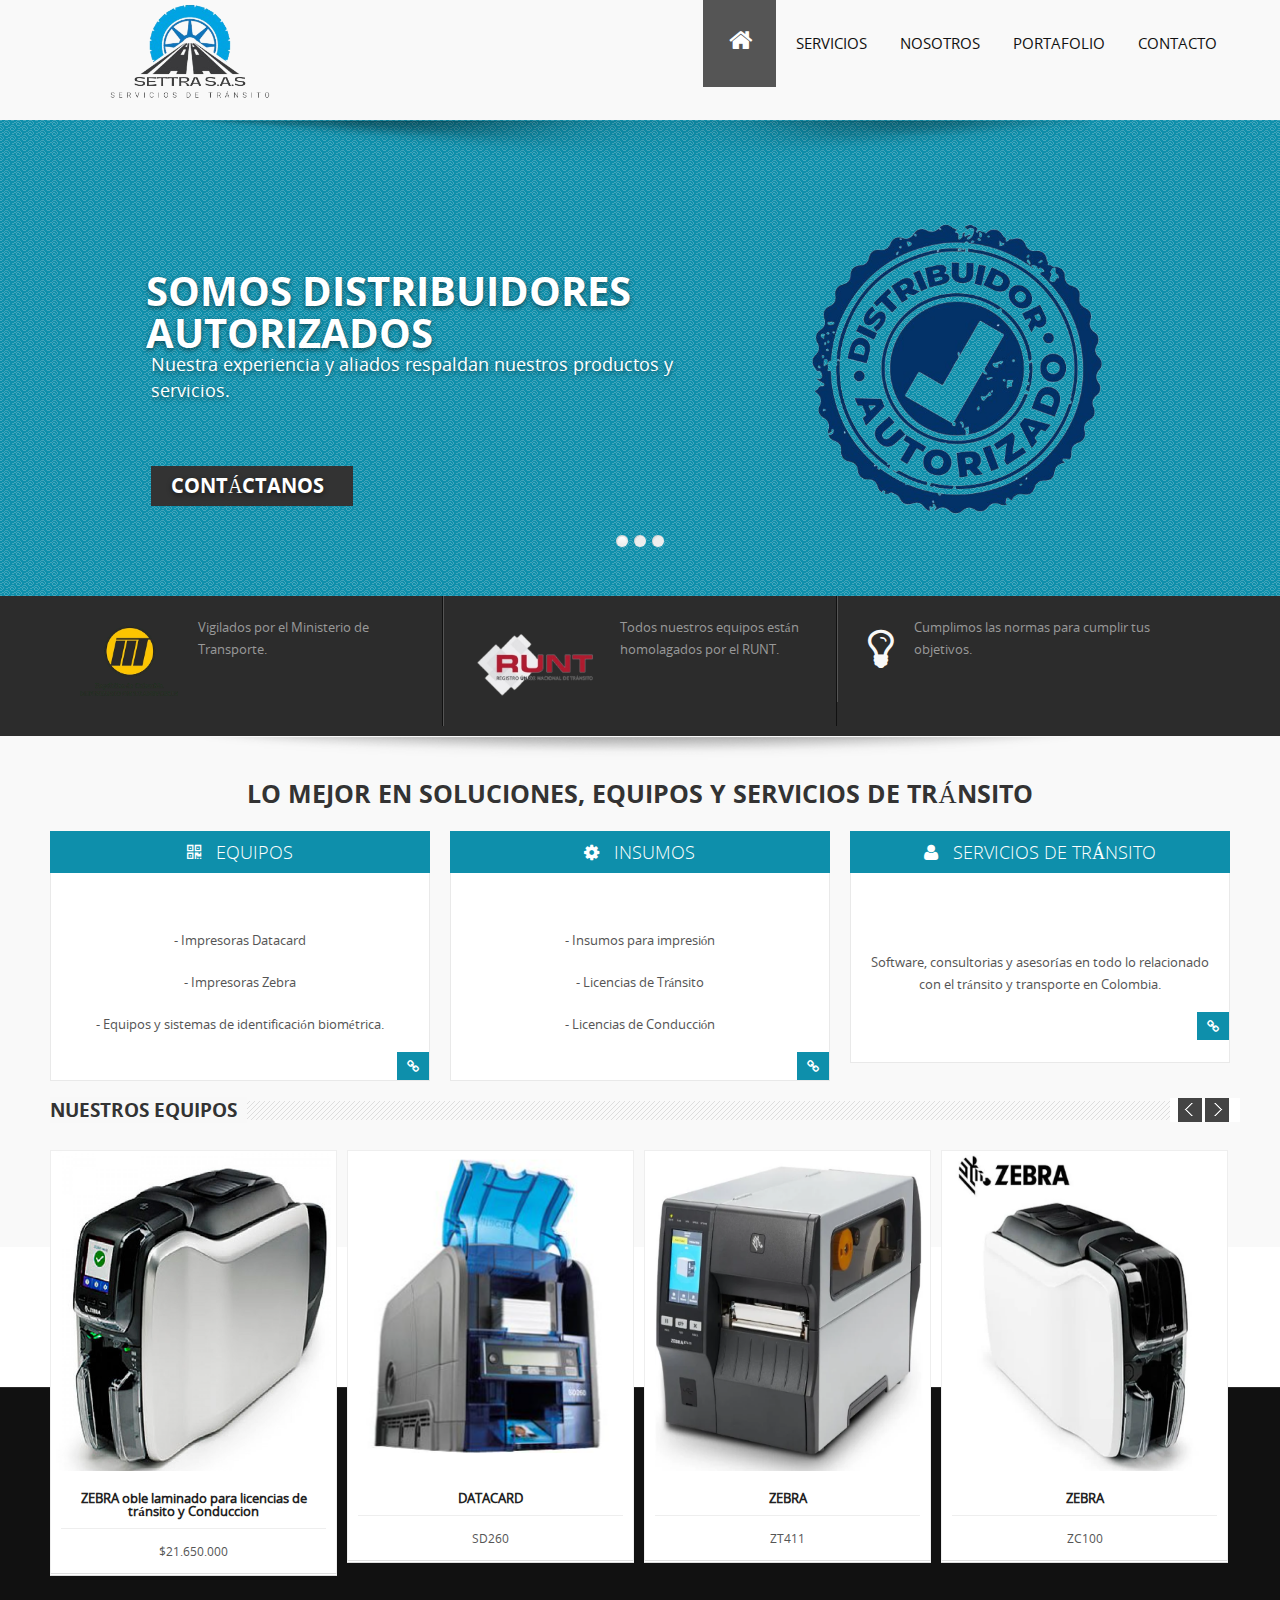
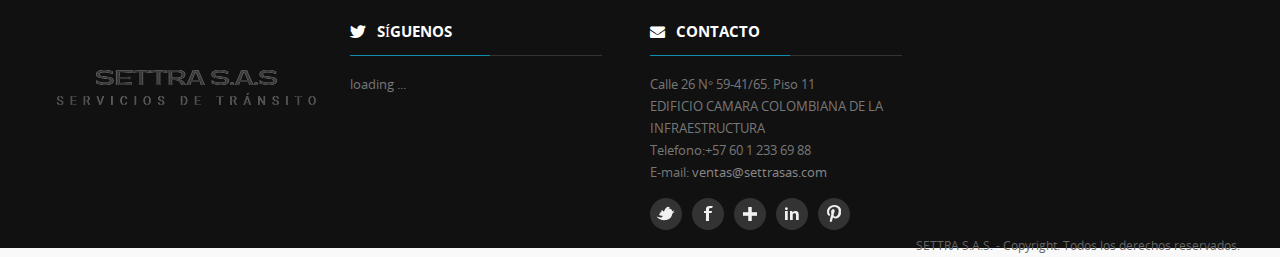
==== commit 188dc319: "hice cambios en responsive" ====
--- a/index.html
+++ b/index.html
@@ -65,7 +65,7 @@
 	<div id="da-slider" class="da-slider">
 		<!--Slide 1-->
 		<div class="da-slide">
-			<h2> Somos distribuidores <br> autorizados </h2>
+			<h2> Somos Distribuidores <br> autorizados <br> </h2><br>
 			<p>
 				Nuestra experiencia y aliados respaldan nuestros productos y servicios.
 			</p>
@@ -349,7 +349,7 @@
 			</p>
 			<!-- 1st column -->
 			<div class="c3">
-				<img src="images/settra_logo2.2.png" style="padding-top: 70px;" alt="">
+				<img src="images/settra_logo2.2.png" class="logo2" style="padding-top: 70px;" alt="">
 			</div>
 			<!-- 2nd column -->
 			<div class="c3">
--- a/css/style.css
+++ b/css/style.css
@@ -163,8 +163,34 @@
 .tab-container .tab-radio:checked ~ .tab-page { visibility: visible }
 /* =Media query for 960 Screens - sets nested grids to 100%-------------------------------------------------------------- */
 @media only screen and (max-width:960px) { 
-	.row .row .c1, .row .row .c2, .row .row .c3, .row .row .c4, .row .row .c5, .row .row .c6, .row .row .c7, .row .row .c8, .row .row .c9, .row .row .c10, .row .row .c11, .row .row .c12, .row .row .c1-5, .row .row .c1-8 { width: 100%; margin-bottom: 20px; margin-left: 0px; margin-right: 0px; }
-	.row .row>div:last-child { margin-bottom: 0 !important }
+	.row .row .c1, 
+	.row .row .c2, 
+	.row .row .c3, 
+	.row .row .c4, 
+	.row .row .c5, 
+	.row .row .c6, 
+	.row .row .c7, 
+	.row .row .c8, 
+	.row .row .c9, 
+	.row .row .c10, 
+	.row .row .c11, 
+	.row .row .c12, 
+	.row .row .c1-5, 
+	.row .row .c1-8,
+	.logo 
+			{ width: 100%; 
+			  margin-bottom: 20px; 
+			  margin-left: 0px; 
+			  margin-right: 0px; }
+	.logo2 {
+		width: 100%; 
+		margin-bottom: 20px; 
+		margin-left: 0px; 
+		margin-right: 0px;
+	}
+	.row .row>div:last-child 
+			{ margin-bottom: 0 !important }
+	.da-slide { margin-top: -30px;}
 }
 /* =Media query for iPad and tablets-------------------------------------------------------------- */
 @media handheld,only screen and (max-width:768px),only screen and (max-device-width:768px) and (orientation:portrait) { 
@@ -566,7 +592,7 @@
 .introtitle { margin: 0; padding: 25px 0 0; font-family: OpenSansRegular,sans-serif; font-size: 47px; color: #FFF; text-align: center; text-shadow: 2px 2px 10px #333; }
 .boxedshadow { background: url(../images/shfinal.png) no-repeat 50% 0; margin-top: -40px; min-height: 75px; opacity: 1.0; }
 .homeicon { font-size: 25px; width: 55px !Important; margin-left: -10px; }
-.logo { margin-top: -90px; height: 300px; }
+.logo { margin-top: -90px; height: 280px; }
 .wrapbox { background: #fff; padding-bottom: 30px; -webkit-box-shadow: 0px 0px 10px rgba(0,0,0,0.1); -moz-box-shadow: 0px 0px 10px rgba(0,0,0,0.1); box-shadow: 0px 0px 10px rgba(0,0,0,0.1); margin-top: -35px; }
 .hrtitle { border: solid #eee; border-width: 1px 0 0; clear: both; margin: 1px 0px 19px; height: 0; }
 .stresstitle { border-bottom: #0E8FAB 1px solid; display: inline; padding-bottom: 10px; }
@@ -600,4 +626,5 @@
 .nopadding { padding: 0px }
 .noborder { border: 0px }
 .clear {clear:both;}
-.error input,input.error,.error textarea,textarea.error{background-color: #ffffff;  border: 1px solid #eb9468 !Important;  -webkit-transition: border linear 0.2s, box-shadow linear 0.2s; -moz-transition: border linear 0.2s, box-shadow linear 0.2s;-o-transition: border linear 0.2s, box-shadow linear 0.2s; transition: border linear 0.2s, box-shadow linear 0.2s;}.error label,label.error{color:#c60f13;}.error small,small.error{display:block;padding:6px 4px;margin-top:-13px;margin-bottom:12px;background:#c60f13;color:#fff;font-size:12px;font-weight:bold;-moz-border-radius-bottomleft:2px;-webkit-border-bottom-left-radius:2px;border-bottom-left-radius:2px;-moz-border-radius-bottomright:2px;-webkit-border-bottom-right-radius:2px;border-bottom-right-radius:2px;}.error textarea:focus,textarea.error:focus{background:#fafafa;border-color: #b3b3b3;}+.error input,input.error,.error textarea,textarea.error{background-color: #ffffff;  border: 1px solid #eb9468 !Important;  -webkit-transition: border linear 0.2s, box-shadow linear 0.2s; -moz-transition: border linear 0.2s, box-shadow linear 0.2s;-o-transition: border linear 0.2s, box-shadow linear 0.2s; transition: border linear 0.2s, box-shadow linear 0.2s;}.error label,label.error{color:#c60f13;}.error small,small.error{display:block;padding:6px 4px;margin-top:-13px;margin-bottom:12px;background:#c60f13;color:#fff;font-size:12px;font-weight:bold;-moz-border-radius-bottomleft:2px;-webkit-border-bottom-left-radius:2px;border-bottom-left-radius:2px;-moz-border-radius-bottomright:2px;-webkit-border-bottom-right-radius:2px;border-bottom-right-radius:2px;}.error textarea:focus,textarea.error:focus{background:#fafafa;border-color: #b3b3b3;}
+
--- a/css/responsive.css
+++ b/css/responsive.css
@@ -7,7 +7,7 @@
 /* small screen */
 @media screen and (max-width: 800px) {
 .js #responsivemenu { display: none; }
-.js .selectnav { display: block;background: #333;color: #fff; font-size:15px;border: 1px solid #333;border-radius: 0px;max-width: 100%;margin-left: -10px;}
+.js .selectnav { display: block;background: #333;color: #fff; font-size:15px;border: 1px solid #333;border-radius: 0px;max-width: 100%;margin-left: -10px; margin-top: -90px;}
 nav {float:none;}
 .rightareaheader {float:none;}
 .showmobile {display:block;}
@@ -20,6 +20,7 @@
 .list_carousel li {min-width:320px !important;max-width:100%;}
 .list_carousel .carousel_nav {top:-72px;}
 .actionbutton {display:block;}
+.undersliderblack {height: 450px;}
 
 .wrapaction {background:none;border:0px;}
 #nav ul li a {margin-bottom:20px;}
@@ -50,10 +51,11 @@
 
 @media screen and (max-width: 600px) {
 .boxthreecolumns, .boxtwocolumns, .boxfourcolumns, .boxfivecolumns {width:100%;}
-.da-slide .da-img {top:224px;}
+.da-slide .da-img {top:180px; margin-left: -95px;}
 .da-slide h2 {font-size:27px;top:10px;}
-.da-slide p {width:80%;font-size:15px;top:90px;height:130px;}
-.da-slide .da-link {font-size:15px;}
+.da-slide p {width:80%;font-size:15px;top:120px;height:130px;}
+.da-slide .da-link {font-size:15px; margin-top: 120px; text-align: center; margin-left: 55px;}
+.undersliderblack {height: 450px;}
 
 }
 
